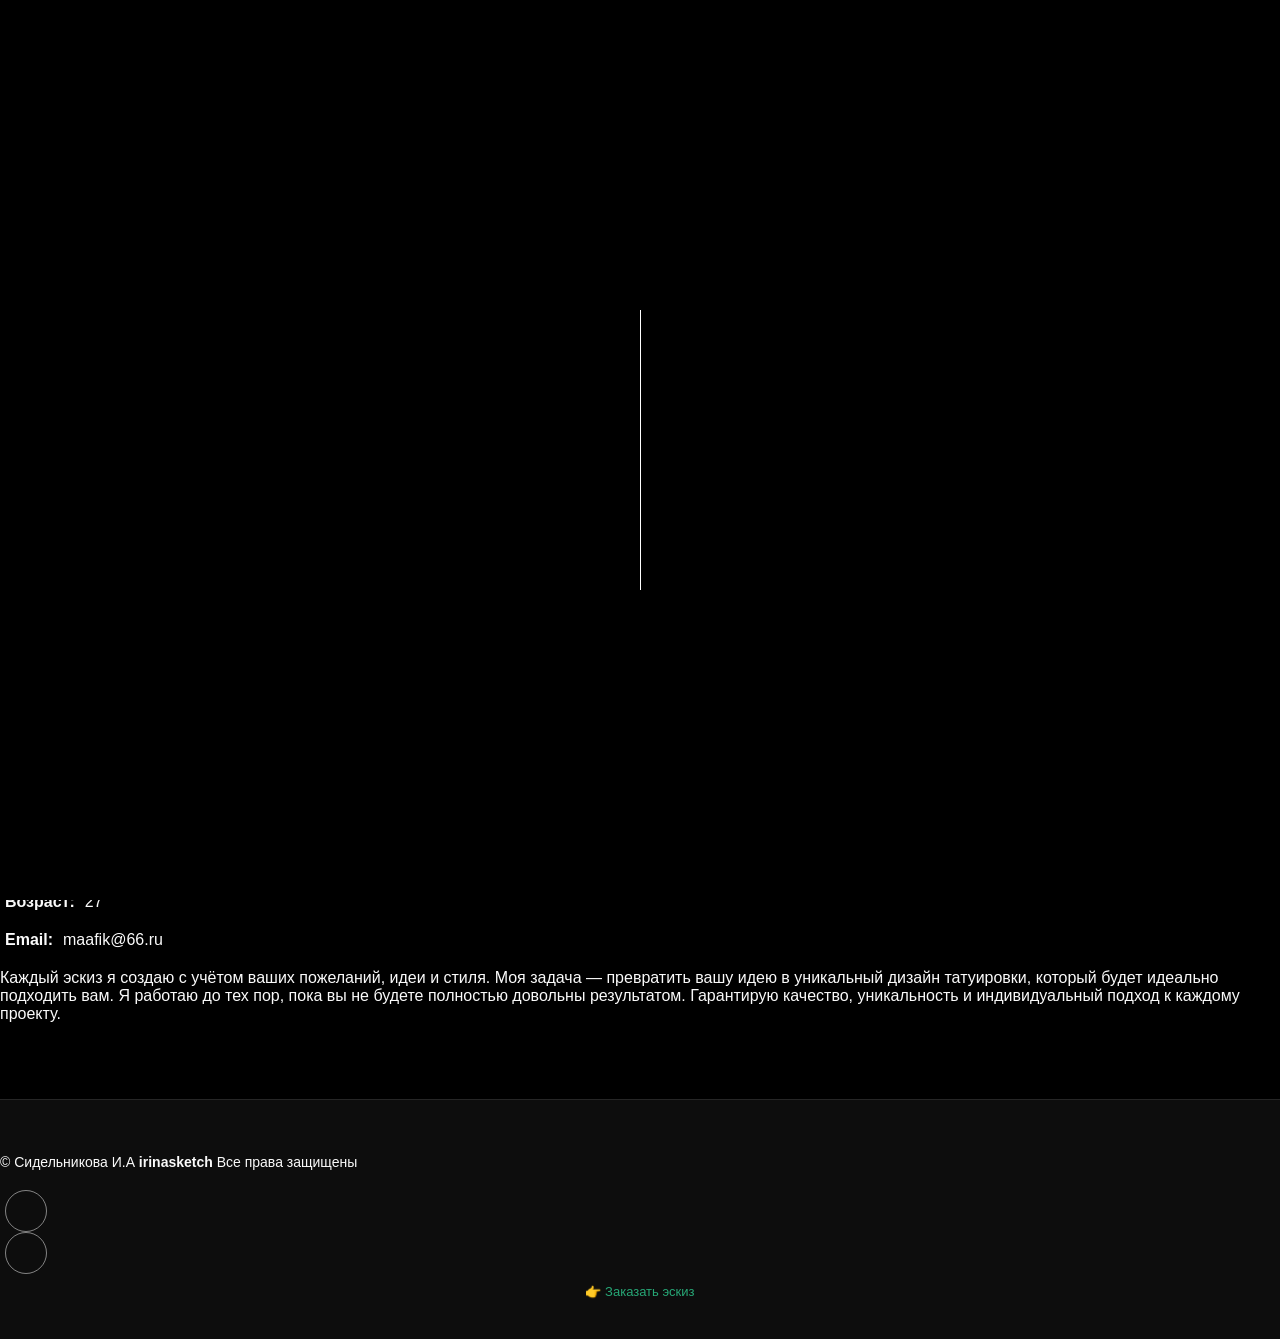
==== about.html @ 806ef6ca "12312" ====
<!DOCTYPE html>
<html lang="en">

<head>
  <meta charset="utf-8">
  <meta content="width=device-width, initial-scale=1.0" name="viewport">
  <title>irinasketch — Обо мне</title>
  <meta name="description" content="Обо мне - Ирина, художник и дизайнер тату-эскизов. Создаю уникальные дизайны на заказ с учётом ваших пожеланий.">
  <meta name="keywords" content="обо мне, художник тату, дизайнер эскизов, тату мастер, ирина, портфолио">

  <!-- DNS prefetch for external resources -->
  <link rel="dns-prefetch" href="//fonts.googleapis.com">
  <link rel="dns-prefetch" href="//fonts.gstatic.com">
  <link rel="dns-prefetch" href="//www.googletagmanager.com">
  <link rel="dns-prefetch" href="//mc.yandex.ru">

  <!-- Favicons -->
  <link rel="icon" href="/favicon.ico" type="image/x-icon">
  <link href="assets/img/favicon.png" rel="icon">
  <link href="assets/img/apple-touch-icon.png" rel="apple-touch-icon">

  <!-- Fonts - optimized -->
  <link rel="preconnect" href="https://fonts.googleapis.com">
  <link rel="preconnect" href="https://fonts.gstatic.com" crossorigin>
  <link href="https://fonts.googleapis.com/css2?family=Roboto:wght@300;400;500;700&family=Cardo:wght@400;700&display=swap" rel="stylesheet">
  <link rel="preload" href="https://fonts.googleapis.com/css2?family=Roboto:wght@300;400;500;700&family=Cardo:wght@400;700&display=swap" as="style" onload="this.onload=null;this.rel='stylesheet'">
  <noscript><link href="https://fonts.googleapis.com/css2?family=Roboto:wght@300;400;500;700&family=Cardo:wght@400;700&display=swap" rel="stylesheet"></noscript>

  <!-- Critical CSS preload -->
  <link rel="preload" href="assets/vendor/bootstrap/css/bootstrap.min.css" as="style">
  <link rel="preload" href="assets/css/main.css?v=2.0" as="style">

  <!-- Vendor CSS Files -->
  <link href="assets/vendor/bootstrap/css/bootstrap.min.css" rel="stylesheet">
  <link href="assets/vendor/bootstrap-icons/bootstrap-icons.css" rel="stylesheet">
  <link href="assets/vendor/aos/aos.css" rel="stylesheet">
  <link href="assets/vendor/glightbox/css/glightbox.min.css" rel="stylesheet">
  <link href="assets/vendor/swiper/swiper-bundle.min.css" rel="stylesheet">

  <!-- Main CSS File -->
  <link href="assets/css/main.css?v=2.0" rel="stylesheet">

  <!-- Google tag (gtag.js) - optimized loading -->
  <script>
    window.addEventListener('load', function() {
      setTimeout(function() {
        var script = document.createElement('script');
        script.async = true;
        script.src = 'https://www.googletagmanager.com/gtag/js?id=G-0ZKS0X8JS6';
        document.head.appendChild(script);
        
        script.onload = function() {
          window.dataLayer = window.dataLayer || [];
          function gtag(){dataLayer.push(arguments);}
          gtag('js', new Date());
          gtag('config', 'G-0ZKS0X8JS6');
        };
      }, 2000); // Задержка 2 секунды после загрузки страницы
    });
  </script>

  <!-- =======================================================
  * Template Name: PhotoFolio
  * Template URL: https://bootstrapmade.com/photofolio-bootstrap-photography-website-template/
  * Author: BootstrapMade.com
  * License: https://bootstrapmade.com/license/
  ======================================================== -->
</head>
<!-- Yandex.Metrika counter - optimized loading -->
<script type="text/javascript">
  window.addEventListener('load', function() {
    setTimeout(function() {
      (function(m,e,t,r,i,k,a){
          m[i]=m[i]||function(){(m[i].a=m[i].a||[]).push(arguments)};
          m[i].l=1*new Date();
          for (var j = 0; j < document.scripts.length; j++) {if (document.scripts[j].src === r) { return; }}
          k=e.createElement(t),a=e.getElementsByTagName(t)[0],k.async=1,k.src=r,a.parentNode.insertBefore(k,a)
      })(window, document,'script','https://mc.yandex.ru/metrika/tag.js?id=105430483', 'ym');

      ym(105430483, 'init', {ssr:true, webvisor:true, clickmap:true, ecommerce:"dataLayer", accurateTrackBounce:true, trackLinks:true});
    }, 1500); // Задержка 1.5 секунды после загрузки страницы
  });
</script>
<noscript><div><img src="https://mc.yandex.ru/watch/105430483" style="position:absolute; left:-9999px;" alt="" /></div></noscript>
<!-- /Yandex.Metrika counter -->


<body class="about-page">

  <header id="header" class="header d-flex align-items-center sticky-top">
    <div class="container-fluid position-relative d-flex align-items-center justify-content-between">

      
      <nav id="navmenu" class="navmenu">
        <ul>
          <li><a href="https://irinasketch.ru/">Главная<br></a></li>
          <li><a href="https://irinasketch.ru/about.html" class="active">Обо мне</a></li>
          <li><a href="https://irinasketch.ru/contact.html">Контакты</a></li>
        </ul>
        <i class="mobile-nav-toggle d-xl-none bi bi-list"></i>
      </nav>

      <div class="header-social-links">
        <a href="https://t.me/Irinasketchs?text=%D0%97%D0%B4%D1%80%D0%B0%D0%B2%D1%81%D1%82%D0%B2%D1%83%D0%B9%D1%82%D0%B5!%20%D0%A5%D0%BE%D1%87%D1%83%20%D0%B7%D0%B0%D0%BA%D0%B0%D0%B7%D0%B0%D1%82%D1%8C%20%D1%8D%D1%81%D0%BA%D0%B8%D0%B7." class="facebook"><i class="bi bi-facebook"></i></a>

        <a href="mailto:maafik@66.ru" class="instagram"><i class="bi bi-instagram"></i></a>
      </div>

    </div>
  </header>
  <main class="main">

    <!-- Page Title -->
    <div class="page-title" data-aos="fade">
      <div class="heading">
        <div class="container">
          <div class="row d-flex justify-content-center text-center">
            <div class="col-lg-8">
              <h1>Обо мне</h1>
<p class="mb-0">Привет! Меня зовут Ирина, и я профессиональный художник-дизайнер тату-эскизов. 
  Я создаю уникальные эскизы на заказ, которые отражают вашу индивидуальность и идею. 
  Каждый эскиз разрабатывается с особой тщательностью и вниманием к деталям, чтобы результат превзошёл ваши ожидания.</p>

              <a href="https://irinasketch.ru/contact.html" class="cta-btn">Заказать эскиз<br></a>
            </div>
          </div>
        </div>
      </div>
      <nav class="breadcrumbs">
        <div class="container">
          <ol>
            <li><a href="https://irinasketch.ru/">Главная</a></li>
            <li class="current">Обо мне</li>
          </ol>
        </div>
      </nav>
    </div><!-- End Page Title -->

    <!-- About Section -->
    <section id="about" class="about section">

      <div class="container" data-aos="fade-up" data-aos-delay="100">

        <div class="row gy-4 justify-content-center">
          <div class="col-lg-4">
            <img src="assets/img/profile-img.png" class="img-fluid" alt="">
          </div>
          <div class="col-lg-5 content">
            <h2>Художник и дизайнер тату-эскизов</h2>
<p class="fst-italic py-3">
 Я специализируюсь на создании уникальных тату-эскизов на заказ. Работаю в различных стилях: от минимализма до реализма, от орнаментов до портретов. Каждый эскиз создаётся индивидуально под ваши пожелания.
</p>

     
            <div class="row">
              <div class="col-lg-6">
                <ul>
                  <li><i class="bi bi-chevron-right"></i> <strong>Телефон:</strong> <span>+7 951-762-34-67</span></li>
                  <li><i class="bi bi-chevron-right"></i> <strong>Город:</strong> <span>Москва, Россия</span></li>
                </ul>
              </div>
              <div class="col-lg-6">
                <ul>
                  <li><i class="bi bi-chevron-right"></i> <strong>Возраст:</strong> <span>27</span></li>
                  <li><i class="bi bi-chevron-right"></i> <strong>Email:</strong> <span>maafik@66.ru</span></li>
                </ul>
              </div>
            </div>
            
<p class="py-3">
   Каждый эскиз я создаю с учётом ваших пожеланий, идеи и стиля. 
  Моя задача — превратить вашу идею в уникальный дизайн татуировки, который будет идеально подходить вам. 
  Я работаю до тех пор, пока вы не будете полностью довольны результатом. 
  Гарантирую качество, уникальность и индивидуальный подход к каждому проекту.
</p>

          </div>
        </div>

      </div>

    </section><!-- /About Section -->

  </main>

  <footer id="footer" class="footer">

    <div class="container">
      <div class="copyright text-center ">
        <p>© <span>Сидельникова И.А</span> <strong class="px-1 sitename">irinasketch</strong> <span> Все права защищены</span></p>
      </div>
      <div class="social-links d-flex justify-content-center">
        <a href="https://t.me/Irinasketchs?text=%D0%97%D0%B4%D1%80%D0%B0%D0%B2%D1%81%D1%82%D0%B2%D1%83%D0%B9%D1%82%D0%B5!%20%D0%A5%D0%BE%D1%87%D1%83%20%D0%B7%D0%B0%D0%BA%D0%B0%D0%B7%D0%B0%D1%82%D1%8C%20%D1%8D%D1%81%D0%BA%D0%B8%D0%B7."><i class="bi bi-facebook"></i></a>

        <a href="mailto:maafik@66.ru"><i class="bi bi-instagram"></i></a>
      </div>
      <div class="credits">
        <!-- All the links in the footer should remain intact. -->
        <!-- You can delete the links only if you've purchased the pro version. -->
        <!-- Licensing information: https://bootstrapmade.com/license/ -->
        <!-- Purchase the pro version with working PHP/AJAX contact form: [buy-url] -->
<a href="https://irinasketch.ru/contact.html">👉 Заказать эскиз</a>
      </div>
    </div>

  </footer>

  <!-- Scroll Top -->
  <a href="#" id="scroll-top" class="scroll-top d-flex align-items-center justify-content-center"><i class="bi bi-arrow-up-short"></i></a>

  <!-- Preloader -->
  <div id="preloader">
    <div class="line"></div>
  </div>

  <!-- Critical JS preload -->
  <link rel="preload" href="assets/vendor/bootstrap/js/bootstrap.bundle.min.js" as="script">
  <link rel="preload" href="assets/vendor/aos/aos.js" as="script">
  <link rel="preload" href="assets/js/main.js?v=2.0" as="script">

  <!-- Vendor JS Files -->
  <script src="assets/vendor/bootstrap/js/bootstrap.bundle.min.js" defer></script>
  <script src="assets/vendor/php-email-form/validate.js" defer></script>
  <script src="assets/vendor/aos/aos.js" defer></script>
  <script src="assets/vendor/glightbox/js/glightbox.min.js" defer></script>
  <script src="assets/vendor/swiper/swiper-bundle.min.js" defer></script>

  <!-- Main JS File -->
  <script src="assets/js/main.js?v=2.0" defer></script>

</body>

</html>
---- assets/css/main.css ----
/**
* Template Name: PhotoFolio
* Template URL: https://bootstrapmade.com/photofolio-bootstrap-photography-website-template/
* Updated: Aug 07 2024 with Bootstrap v5.3.3
* Author: BootstrapMade.com
* License: https://bootstrapmade.com/license/
*/

/*--------------------------------------------------------------
# Font & Color Variables
# Help: https://bootstrapmade.com/color-system/
--------------------------------------------------------------*/
/* Fonts */
:root {
  --default-font: "Roboto",  system-ui, -apple-system, "Segoe UI", Roboto, "Helvetica Neue", Arial, "Noto Sans", "Liberation Sans", sans-serif, "Apple Color Emoji", "Segoe UI Emoji", "Segoe UI Symbol", "Noto Color Emoji";
  --heading-font: "Cardo",  sans-serif;
  --nav-font: "Inter",  sans-serif;
}

/* Global Colors - The following color variables are used throughout the website. Updating them here will change the color scheme of the entire website */
:root { 
  --background-color: #000000; /* Background color for the entire website, including individual sections */
  --default-color: #fafafa; /* Default color used for the majority of the text content across the entire website */
  --heading-color: #ffffff; /* Color for headings, subheadings and title throughout the website */
  --accent-color: #27a776; /* Accent color that represents your brand on the website. It's used for buttons, links, and other elements that need to stand out */
  --surface-color: #1a1a1a; /* The surface color is used as a background of boxed elements within sections, such as cards, icon boxes, or other elements that require a visual separation from the global background. */
  --contrast-color: #ffffff; /* Contrast color for text, ensuring readability against backgrounds of accent, heading, or default colors. */
}

/* Nav Menu Colors - The following color variables are used specifically for the navigation menu. They are separate from the global colors to allow for more customization options */
:root {
  --nav-color: rgba(255, 255, 255, 0.5);  /* The default color of the main navmenu links */
  --nav-hover-color: #ffffff; /* Applied to main navmenu links when they are hovered over or active */
  --nav-mobile-background-color: #1a1a1a; /* Used as the background color for mobile navigation menu */
  --nav-dropdown-background-color: #1a1a1a; /* Used as the background color for dropdown items that appear when hovering over primary navigation items */
  --nav-dropdown-color: rgba(255, 255, 255, 0.5); /* Used for navigation links of the dropdown items in the navigation menu. */
  --nav-dropdown-hover-color: #ffffff; /* Similar to --nav-hover-color, this color is applied to dropdown navigation links when they are hovered over. */
}

/* Color Presets - These classes override global colors when applied to any section or element, providing reuse of the sam color scheme. */

.light-background {
  --background-color: #1a1a1a;
  --surface-color: #343434;
}

.dark-background {
  --background-color: #060606;
  --default-color: #ffffff;
  --heading-color: #ffffff;
  --surface-color: #252525;
  --contrast-color: #ffffff;
}

/* Smooth scroll */
:root {
  scroll-behavior: smooth;
}

/*--------------------------------------------------------------
# General Styling & Shared Classes
--------------------------------------------------------------*/
body {
  color: var(--default-color);
  background-color: var(--background-color);
  font-family: var(--default-font);
}

a {
  color: var(--accent-color);
  text-decoration: none;
  transition: 0.3s;
}

a:hover {
  color: color-mix(in srgb, var(--accent-color), transparent 25%);
  text-decoration: none;
}

h1,
h2,
h3,
h4,
h5,
h6 {
  color: var(--heading-color);
  font-family: var(--heading-font);
}

/* PHP Email Form Messages
------------------------------*/
.php-email-form .error-message {
  display: none;
  background: #df1529;
  color: #ffffff;
  text-align: left;
  padding: 15px;
  margin-bottom: 24px;
  font-weight: 600;
}

.php-email-form .sent-message {
  display: none;
  color: #ffffff;
  background: #059652;
  text-align: center;
  padding: 15px;
  margin-bottom: 24px;
  font-weight: 600;
}

.php-email-form .loading {
  display: none;
  background: var(--surface-color);
  text-align: center;
  padding: 15px;
  margin-bottom: 24px;
}

.php-email-form .loading:before {
  content: "";
  display: inline-block;
  border-radius: 50%;
  width: 24px;
  height: 24px;
  margin: 0 10px -6px 0;
  border: 3px solid var(--accent-color);
  border-top-color: var(--surface-color);
  animation: php-email-form-loading 1s linear infinite;
}

@keyframes php-email-form-loading {
  0% {
      transform: rotate(0deg);
  }

  100% {
      transform: rotate(360deg);
  }
}

body {
  font-family: Arial, sans-serif;
  margin: 0;
  padding: 0;
  background: #000;
  color: #fff;
}

.overlay {
  position: fixed;
  top: 0;
  left: 0;
  width: 100%;
  height: 100%;
  background: rgba(0, 0, 0, 0.9);
}

.order-modal {
  position: fixed;
  inset: 0;
  display: none;
  align-items: center;
  justify-content: center;
  background: rgba(0, 0, 0, 0.78);
  backdrop-filter: blur(4px);
  padding: 0;
  z-index: 10500;
  overflow: hidden;
  overscroll-behavior: contain;
  padding-top: env(safe-area-inset-top, 0px);
  padding-bottom: env(safe-area-inset-bottom, 0px);
}

.order-modal.open {
  display: flex;
}

.order-modal__dialog {
  position: relative;
  background: radial-gradient(circle at 15% 15%, rgba(255, 108, 61, 0.12), transparent 40%),
              radial-gradient(circle at 80% 0%, rgba(255, 60, 125, 0.14), transparent 45%),
              #0b0b0f;
  border: 1px solid rgba(255, 255, 255, 0.06);
  box-shadow: 0 20px 60px rgba(0, 0, 0, 0.55);
  border-radius: 18px;
  max-width: 840px;
  width: 100%;
  padding: 32px 28px 26px;
  color: #f8f8f8;
  box-sizing: border-box;
  max-height: 100vh; /* fallback */
  max-height: 100svh;
  max-height: 100dvh;
  overflow-x: hidden;
  overflow-y: auto;
  overscroll-behavior: contain;
  -webkit-overflow-scrolling: touch;
}

.order-modal__close {
  position: absolute;
  top: 12px;
  right: 12px;
  width: 28px;
  height: 28px;
  border-radius: 50%;
  background: rgba(255, 255, 255, 0.08);
  border: 1px solid rgba(255, 255, 255, 0.08);
  color: #fff;
  font-size: 16px;
  display: grid;
  place-items: center;
  cursor: pointer;
  transition: 0.25s;
}

.order-modal__close:hover {
  background: rgba(255, 255, 255, 0.16);
}

.order-modal__title {
  text-align: center;
  font-size: clamp(24px, 2.8vw, 32px);
  margin: 6px 0 12px;
  font-weight: 800;
}

.order-modal__text {
  text-align: center;
  color: rgba(255, 255, 255, 0.82);
  line-height: 1.55;
  max-width: 700px;
  margin: 0 auto 24px;
  font-size: 16px;
}

.order-modal__actions {
  display: grid;
  grid-template-columns: 1fr;
  gap: 12px;
  margin-bottom: 18px;
}

.order-modal__btn {
  display: inline-flex;
  align-items: center;
  justify-content: center;
  gap: 10px;
  padding: 14px 18px;
  border-radius: 12px;
  border: none;
  font-size: 17px;
  font-weight: 800;
  text-transform: uppercase;
  letter-spacing: 0.4px;
  cursor: pointer;
  transition: transform 0.2s ease, box-shadow 0.25s ease, filter 0.25s ease;
  width: 100%;
  color: #0b0b0f;
}

.order-modal__btn:hover {
  transform: translateY(-1px);
  filter: brightness(1.05);
}

.order-modal__btn--tg:hover {
  color: #ff3c3d;
}

.order-modal__btn:focus-visible {
  outline: 2px solid #fff;
  outline-offset: 3px;
}

.order-modal__btn--tg {
  background: linear-gradient(135deg, #37aee2, #1e96c8);
  box-shadow: 0 10px 28px rgba(55, 174, 226, 0.35);
}

.order-modal__btn--wa {
  background: linear-gradient(135deg, #25d366, #128c7e);
  box-shadow: 0 10px 28px rgba(37, 211, 102, 0.35);
  font-size: 17px;
  font-weight: 800;
  text-transform: uppercase;
  letter-spacing: 0.4px;
  padding: 14px 18px;
}

.order-modal__btn--wa:hover {
  color: #fff;
}

.order-modal__btn-content {
  display: flex;
  flex-direction: column;
  align-items: center;
  justify-content: center;
  width: 100%;
  height: 100%;
  text-align: center;
}

.order-modal__btn-main {
  font-size: 17px;
  font-weight: 800;
  text-transform: uppercase;
  letter-spacing: 0.4px;
  line-height: 1.2;
}

.order-modal__btn-sub {
  font-size: 11px;
  opacity: 0.8;
  margin-top: 2px;
  line-height: 1.2;
  text-transform: none;
  letter-spacing: normal;
}

.order-modal__btn-phone {
  font-size: 10px;
  opacity: 0.7;
  margin-top: 2px;
  line-height: 1.2;
}

.order-carousel {
  margin-top: 12px;
}

.order-carousel__label {
  font-weight: 700;
  letter-spacing: 0.6px;
  text-transform: uppercase;
  font-size: 13px;
  color: rgba(255, 255, 255, 0.65);
  margin-bottom: 8px;
  display: inline-block;
}

.order-carousel__viewport {
  position: relative;
}

.order-carousel__track {
  display: grid;
  grid-auto-flow: column;
  grid-auto-columns: 82%;
  gap: 14px;
  overflow-x: auto;
  scroll-snap-type: x mandatory;
  scroll-behavior: smooth;
  padding: 6px 4px 10px;
  -webkit-overflow-scrolling: touch;
}

.order-carousel__track::-webkit-scrollbar {
  height: 6px;
}

.order-carousel__track::-webkit-scrollbar-thumb {
  background: rgba(255, 255, 255, 0.22);
  border-radius: 8px;
}

.order-carousel__item {
  scroll-snap-align: center;
  border-radius: 12px;
  overflow: hidden;
  border: 1px solid rgba(255, 255, 255, 0.06);
  background: #111;
}

.order-carousel__item img {
  width: 100%;
  height: 100%;
  display: block;
  object-fit: cover;
  user-select: none;
  pointer-events: none;
  -webkit-user-drag: none;
}

.order-carousel__nav {
  position: absolute;
  inset: 0;
  pointer-events: none;
}

.order-carousel__arrow {
  position: absolute;
  top: 50%;
  transform: translateY(-50%);
  width: 44px;
  height: 44px;
  border-radius: 50%;
  border: 1px solid rgba(255, 255, 255, 0.15);
  background: rgba(0, 0, 0, 0.5);
  color: #fff;
  display: grid;
  place-items: center;
  cursor: pointer;
  pointer-events: all;
  transition: 0.25s ease;
}

.order-carousel__arrow:hover {
  background: rgba(0, 0, 0, 0.7);
  border-color: rgba(255, 255, 255, 0.25);
}

.order-carousel__arrow--prev {
  left: -6px;
}

.order-carousel__arrow--next {
  right: -6px;
}

.order-modal small {
  display: block;
  text-align: center;
  color: rgba(255, 255, 255, 0.55);
  margin-top: 12px;
}

.order-modal__vpn-notice {
  text-align: right;
  margin-top: 8px;
  padding-right: 8px;
}

.order-modal__vpn-text {
  color: #ff0000;
  font-size: 12px;
  opacity: 0.8;
}

body.modal-open {
  overflow: hidden;
  overscroll-behavior: contain;
}

@media (min-width: 768px) {
  .order-modal__dialog {
    padding: 38px 38px 30px;
  }

  .order-modal__actions {
    grid-template-columns: repeat(2, minmax(0, 1fr));
  }

  .order-carousel__track {
    grid-auto-columns: 48%;
  }
}

@media (max-width: 767.98px) {
  .order-modal {
    align-items: flex-start;
  }

  .order-modal__dialog {
    margin-top: 20px;
    max-height: calc(100vh - 40px);
    max-height: calc(100svh - 40px);
    max-height: calc(100dvh - 40px);
    height: auto;
  }

  .order-carousel__item {
    height: 230px;
  }
}

@media (min-width: 1200px) {
  .order-carousel__track {
    grid-auto-columns: 36%;
  }

  .order-carousel__arrow {
    display: grid;
  }
}

.form-container {
  background: #000000;
  padding: 20px;
  border-radius: 15px;
  box-shadow: 0 0 20px rgba(255, 255, 255, 0.5);
  width: 90%;
  max-width: 600px;
}

.form-container h2 {
  margin: 0 0 10px; /* Уменьшены отступы */
  text-align: center;
  font-size: 24px;
  font-weight: bold;
}

.form-container label {
  display: block;
  margin: 4px 0 2px; /* Уменьшены отступы */
  color: #ccc;
}

.form-container input, .form-container select, .form-container button {
  width: 100%;
  padding: 14px; /* Увеличены отступы внутри элементов для комфортного ввода */
  margin-bottom: 8px; /* Уменьшены отступы между полями */
  border-radius: 8px;
  border: none;
  outline: none;
  font-size: 16px;
  background: #222;
  color: #fff;
  box-shadow: inset 0 0 5px rgba(0, 0, 0, 0.5);
}

.form-container input:focus, .form-container select:focus {
  box-shadow: 0 0 10px rgba(255, 255, 255, 0.5);
}

.form-container button {
  background: #444;
  color: #fff;
  text-transform: uppercase;
  letter-spacing: 1px;
  cursor: pointer;
  transition: 0.5s;
}

.form-container button:hover {
  background: #555;
  box-shadow: 0 0 10px rgba(255, 255, 255, 0.5);
}

.btn-order {
  display: inline-block;
  background: linear-gradient(135deg, #ff6b3d, #ff3c7d);
  color: #0f0f0f;
  padding: 12px 22px;
  border-radius: 10px;
  text-decoration: none;
  font-weight: 700;
  letter-spacing: 0.3px;
  transition: 0.35s;
  box-shadow: 0 8px 28px rgba(255, 90, 70, 0.35), 0 0 0 1px rgba(255, 255, 255, 0.06);
}

.btn-order:hover {
  transform: translateY(-1px);
  box-shadow: 0 12px 36px rgba(255, 90, 70, 0.5), 0 0 0 1px rgba(255, 255, 255, 0.08);
  color: #0b0b0b;
}

.btn-get-started {
  display: inline-block;
  padding: 14px 50px;
  border-radius: 10px;
  background: linear-gradient(135deg, #ff6b3d, #ff3c7d);
  color: #0f0f0f;
  text-transform: uppercase;
  letter-spacing: 1px;
  border: none;
  font-size: 18px;
  font-weight: 800;
  text-align: center;
  cursor: pointer;
  transition: 0.35s;
  box-shadow: 0 10px 35px rgba(255, 90, 70, 0.35), 0 0 0 2px rgba(255, 255, 255, 0.06);
}

.btn-get-started:hover {
  transform: translateY(-1px);
  box-shadow: 0 14px 45px rgba(255, 90, 70, 0.5), 0 0 0 2px rgba(255, 255, 255, 0.08);
  color: #0b0b0b;
}

.green-button {
  background: linear-gradient(135deg, #004d00, #007300);
  color: #fff;
  font-weight: 400;
  font-size: 16px;
  padding: 14px 50px;
  border-radius: 6px;
  text-transform: uppercase;
  letter-spacing: 1px;
  cursor: pointer;
  display: block;
  margin: 20px auto 0;
  text-align: center;
  transition: 0.5s;
}

.green-button:hover {
  background: linear-gradient(135deg, #006600, #009900);
  box-shadow: 0 0 15px rgba(0, 255, 0, 0.5);
}

textarea {
  width: 100%;
  height: 120px; /* Увеличена высота */
  resize: none;
  border: 1px solid #ccc;
  border-radius: 4px;
  padding: 10px; /* Увеличены отступы внутри textarea */
  font-size: 14px;
  box-sizing: border-box;
}

textarea:focus {
  border-color: #7bbd42;
  outline: none;
}

@media screen and (max-width: 768px) {
  .form-container {
      padding: 15px;
  }

  .form-container label {
      margin: 4px 0 2px; /* Уменьшены отступы */
  }

  .form-container input,
  .form-container select,
  .form-container button {
      padding: 12px; /* Увеличены отступы внутри элементов */
      margin-bottom: 6px; /* Уменьшены отступы между элементами */
  }

  .form-container h2 {
      font-size: 20px;
  }

  textarea {
      font-size: 14px; /* Размер шрифта как до изменений */
      padding: 10px; /* Отступы внутри textarea увеличены */
  }
}

@media screen and (max-width: 480px) {
  .form-container {
      padding: 12px;
  }

  .form-container label {
      margin: 4px 0 2px; /* Уменьшены отступы */
  }

  .form-container input,
  .form-container select,
  .form-container button {
      padding: 10px; /* Увеличены отступы внутри */
      margin-bottom: 5px; /* Уменьшены отступы между элементами */
  }

  .form-container h2 {
      font-size: 18px;
  }

  textarea {
      font-size: 12px;
      padding: 8px; /* Отступы внутри textarea увеличены */
  }

  .work-step-card {
      padding: 22px 16px 18px;
  }

  .work-step-badge {
      left: 14px;
      width: 34px;
      height: 34px;
      font-size: 15px;
  }
}

.pain-block {
  background: radial-gradient(circle at 20% 20%, rgba(255, 108, 61, 0.12), transparent 35%),
              radial-gradient(circle at 80% 0%, rgba(255, 60, 125, 0.14), transparent 40%),
              var(--surface-color);
  border: 1px solid rgba(255, 255, 255, 0.04);
  border-radius: 18px;
  padding: 28px 26px;
  box-shadow: 0 16px 40px rgba(0, 0, 0, 0.35);
}

.pain-block h3 {
  font-size: 26px;
  margin-bottom: 14px;
}

.pain-block p {
  color: rgba(255, 255, 255, 0.8);
  margin-bottom: 10px;
  line-height: 1.55;
}

.pain-bullets {
  list-style: none;
  padding: 0;
  margin: 0;
  display: grid;
  gap: 10px;
}

.pain-bullets li {
  display: flex;
  gap: 10px;
  align-items: flex-start;
  background: rgba(255, 255, 255, 0.03);
  border-radius: 12px;
  padding: 10px 12px;
}

.pain-bullets .icon {
  color: #ff7a4f;
  font-size: 18px;
  line-height: 1.4;
}

.work-process {
  position: relative;
}

.work-step-card {
  position: relative;
  height: 100%;
  padding: 26px 20px 22px;
  border-radius: 18px;
  background: radial-gradient(circle at 20% 20%, rgba(255, 108, 61, 0.10), transparent 35%),
              radial-gradient(circle at 80% 0%, rgba(255, 60, 125, 0.12), transparent 40%),
              rgba(255, 255, 255, 0.03);
  border: 1px solid rgba(255, 255, 255, 0.06);
  box-shadow: 0 14px 34px rgba(0, 0, 0, 0.35);
  transition: 0.35s;
}

.work-step-card:hover {
  transform: translateY(-2px);
  box-shadow: 0 18px 42px rgba(0, 0, 0, 0.45);
}

.work-step-badge {
  position: absolute;
  top: -14px;
  left: 18px;
  width: 36px;
  height: 36px;
  border-radius: 999px;
  display: grid;
  place-items: center;
  font-weight: 900;
  font-size: 16px;
  letter-spacing: 0.2px;
  color: #0b0b0b;
  background: linear-gradient(135deg, #ff6b3d, #ff3c7d);
  box-shadow: 0 10px 30px rgba(255, 90, 70, 0.35), 0 0 0 2px rgba(255, 255, 255, 0.06);
}

.work-step-title {
  margin-top: 10px;
  font-size: 18px;
  font-weight: 700;
  color: var(--heading-color);
}

.work-step-text {
  margin-top: 8px;
  line-height: 1.55;
  color: rgba(255, 255, 255, 0.78);
}

/*--------------------------------------------------------------
# Global Header
--------------------------------------------------------------*/
.header {
  color: var(--default-color);
  background-color: var(--background-color);
  padding: 20px 0;
  transition: all 0.5s;
  z-index: 997;
  border-bottom: 1px solid var(--background-color);
}

.header .logo {
  line-height: 1;
}

.header .logo img {
  max-height: 36px;
  margin-right: 8px;
}

.header .logo h1 {
  font-size: 32px;
  margin: 0;
  font-weight: 400;
  color: var(--heading-color);
}

.header .logo i {
  font-size: 28px;
  margin-right: 6px;
}

.header .header-social-links {
  padding-right: 15px;
}

.header .header-social-links a {
  color: color-mix(in srgb, var(--default-color), transparent 40%);
  padding-left: 6px;
  display: inline-block;
  transition: 0.3s;
  font-size: 16px;
}

.header .header-social-links a:hover {
  color: var(--accent-color);
}

.header .header-social-links a i {
  line-height: 0px;
}

.price-section.centered {
  text-align: center;
}

.price-table {
  margin: 0 auto;
  border-collapse: collapse;
  font-size: 16px;
}

.price-table td {
  padding: 6px 16px;
  vertical-align: top;
  text-align: left;
}

@media (max-width: 1200px) {
  .header .logo {
    order: 1;
  }

  .header .logo h1 {
    font-size: 26px;
  }

  .header .logo i {
    font-size: 20px;
  }

  .header .header-social-links {
    order: 2;
  }

  .header .header-social-links a {
    font-size: 16px;
  }

  .header .navmenu {
    order: 3;
  }
}

.scrolled .header {
  border-color: color-mix(in srgb, var(--background-color) 90%, white 20%);
}

/*--------------------------------------------------------------
# Navigation Menu
--------------------------------------------------------------*/
/* Navmenu - Desktop */
@media (min-width: 1200px) {
  .navmenu {
    padding: 0;
  }

  .navmenu ul {
    margin: 0;
    padding: 0;
    display: flex;
    list-style: none;
    align-items: center;
  }

  .navmenu li {
    position: relative;
  }

  .navmenu a,
  .navmenu a:focus {
    color: var(--nav-color);
    padding: 18px 15px;
    font-size: 14px;
    font-family: var(--nav-font);
    font-weight: 400;
    display: flex;
    align-items: center;
    justify-content: space-between;
    white-space: nowrap;
    transition: 0.3s;
    text-transform: uppercase;
    letter-spacing: 1px;
  }

  .navmenu a i,
  .navmenu a:focus i {
    font-size: 12px;
    line-height: 0;
    margin-left: 5px;
    transition: 0.3s;
  }

  .navmenu li:last-child a {
    padding-right: 0;
  }

  .navmenu li:hover>a,
  .navmenu .active,
  .navmenu .active:focus {
    color: var(--nav-hover-color);
  }

  .navmenu .dropdown ul {
    margin: 0;
    padding: 10px 0;
    background: var(--nav-dropdown-background-color);
    display: block;
    position: absolute;
    visibility: hidden;
    left: 14px;
    top: 130%;
    opacity: 0;
    transition: 0.3s;
    border-radius: 4px;
    z-index: 99;
  }

  .navmenu .dropdown ul li {
    min-width: 200px;
  }

  .navmenu .dropdown ul a {
    padding: 10px 20px;
    font-size: 15px;
    text-transform: none;
    color: var(--nav-dropdown-color);
  }

  .navmenu .dropdown ul a i {
    font-size: 12px;
  }

  .navmenu .dropdown ul a:hover,
  .navmenu .dropdown ul .active:hover,
  .navmenu .dropdown ul li:hover>a {
    color: var(--nav-dropdown-hover-color);
  }

  .navmenu .dropdown:hover>ul {
    opacity: 1;
    top: 100%;
    visibility: visible;
  }

  .navmenu .dropdown .dropdown ul {
    top: 0;
    left: -90%;
    visibility: hidden;
  }

  .navmenu .dropdown .dropdown:hover>ul {
    opacity: 1;
    top: 0;
    left: -100%;
    visibility: visible;
  }
}

/* Navmenu - Mobile */
@media (max-width: 1199px) {
  .mobile-nav-toggle {
    color: var(--nav-color);
    font-size: 28px;
    line-height: 0;
    margin-right: 10px;
    cursor: pointer;
    transition: color 0.3s;
  }

  .navmenu {
    padding: 0;
    z-index: 9997;
  }

  .navmenu ul {
    display: none;
    position: absolute;
    inset: 60px 20px 20px 20px;
    padding: 10px 0;
    margin: 0;
    border-radius: 6px;
    background-color: var(--nav-mobile-background-color);
    overflow-y: auto;
    transition: 0.3s;
    z-index: 9998;
    box-shadow: 0px 0px 30px rgba(0, 0, 0, 0.1);
  }

  .navmenu a,
  .navmenu a:focus {
    color: var(--nav-dropdown-color);
    padding: 10px 20px;
    font-family: var(--nav-font);
    font-size: 17px;
    font-weight: 500;
    display: flex;
    align-items: center;
    justify-content: space-between;
    white-space: nowrap;
    transition: 0.3s;
  }

  .navmenu a i,
  .navmenu a:focus i {
    font-size: 12px;
    line-height: 0;
    margin-left: 5px;
    width: 30px;
    height: 30px;
    display: flex;
    align-items: center;
    justify-content: center;
    border-radius: 50%;
    transition: 0.3s;
    background-color: color-mix(in srgb, var(--accent-color), transparent 90%);
  }

  .navmenu a i:hover,
  .navmenu a:focus i:hover {
    background-color: var(--accent-color);
    color: var(--contrast-color);
  }

  .navmenu a:hover,
  .navmenu .active,
  .navmenu .active:focus {
    color: var(--nav-dropdown-hover-color);
  }

  .navmenu .active i,
  .navmenu .active:focus i {
    background-color: var(--accent-color);
    color: var(--contrast-color);
    transform: rotate(180deg);
  }

  .navmenu .dropdown ul {
    position: static;
    display: none;
    z-index: 99;
    padding: 10px 0;
    margin: 10px 20px;
    background-color: var(--nav-dropdown-background-color);
    border: 1px solid color-mix(in srgb, var(--default-color), transparent 90%);
    box-shadow: none;
    transition: all 0.5s ease-in-out;
  }

  .navmenu .dropdown ul ul {
    background-color: rgba(33, 37, 41, 0.1);
  }

  .navmenu .dropdown>.dropdown-active {
    display: block;
    background-color: rgba(33, 37, 41, 0.03);
  }

  .mobile-nav-active {
    overflow: hidden;
  }

  .mobile-nav-active .mobile-nav-toggle {
    color: #fff;
    position: absolute;
    font-size: 32px;
    top: 15px;
    right: 15px;
    margin-right: 0;
    z-index: 9999;
  }

  .mobile-nav-active .navmenu {
    position: fixed;
    overflow: hidden;
    inset: 0;
    background: rgba(33, 37, 41, 0.8);
    transition: 0.3s;
  }

  .mobile-nav-active .navmenu>ul {
    display: block;
  }
}

/*--------------------------------------------------------------
# Global Footer
--------------------------------------------------------------*/
.footer {
  --background-color: color-mix(in srgb, var(--default-color), transparent 95%);
  border-top: 1px solid color-mix(in srgb, var(--default-color), transparent 90%);
  color: var(--default-color);
  background-color: var(--background-color);
  font-size: 14px;
  padding: 40px 0;
  position: relative;
}

.footer .copyright p {
  margin-bottom: 0;
}

.footer .social-links {
  margin-top: 20px;
}

.footer .social-links a {
  display: flex;
  align-items: center;
  justify-content: center;
  width: 40px;
  height: 40px;
  border-radius: 50%;
  border: 1px solid color-mix(in srgb, var(--default-color), transparent 50%);
  font-size: 16px;
  color: color-mix(in srgb, var(--default-color), transparent 50%);
  margin: 0 5px;
  transition: 0.3s;
}

.footer .social-links a:hover {
  color: var(--accent-color);
  border-color: var(--accent-color);
}

.footer .credits {
  margin-top: 10px;
  font-size: 13px;
  text-align: center;
}

/*--------------------------------------------------------------
# Preloader
--------------------------------------------------------------*/
#preloader {
  display: flex;
  position: fixed;
  inset: 0;
  width: 100%;
  height: 100vh;
  z-index: 99999;
}

#preloader:before,
#preloader:after {
  content: "";
  background-color: #000000;
  position: absolute;
  inset: 0;
  width: 50%;
  height: 100%;
  transition: all 0.3s ease 0s;
  z-index: -1;
}

#preloader:after {
  left: auto;
  right: 0;
}

#preloader .line {
  position: relative;
  overflow: hidden;
  margin: auto;
  width: 1px;
  height: 280px;
  transition: all 0.8s ease 0s;
}

#preloader .line:before {
  content: "";
  position: absolute;
  background-color: #ffffff;
  left: 0;
  top: 50%;
  width: 1px;
  height: 0%;
  transform: translateY(-50%);
  animation: lineincrease 1000ms ease-in-out 0s forwards;
}

#preloader .line:after {
  content: "";
  position: absolute;
  background-color: color-mix(in srgb, var(--default-color), transparent 95%);
  left: 0;
  top: 0;
  width: 1px;
  height: 100%;
  transform: translateY(-100%);
  animation: linemove 1200ms linear 0s infinite;
  animation-delay: 2000ms;
}

#preloader.loaded .line {
  opacity: 0;
  height: 100% !important;
}

#preloader.loaded .line:after {
  opacity: 0;
}

#preloader.loaded:before,
#preloader.loaded:after {
  animation: preloaderfinish 300ms ease-in-out 500ms forwards;
}

@keyframes lineincrease {
  0% {
    height: 0%;
  }

  100% {
    height: 100%;
  }
}

@keyframes linemove {
  0% {
    transform: translateY(200%);
  }

  100% {
    transform: translateY(-100%);
  }
}

@keyframes preloaderfinish {
  0% {
    width: 5 0%;
  }

  100% {
    width: 0%;
  }
}

/*--------------------------------------------------------------
# Scroll Top Button
--------------------------------------------------------------*/
.scroll-top {
  position: fixed;
  visibility: hidden;
  opacity: 0;
  right: 15px;
  bottom: -15px;
  z-index: 99999;
  background-color: var(--accent-color);
  width: 44px;
  height: 44px;
  border-radius: 50px;
  transition: all 0.4s;
}

.scroll-top i {
  font-size: 24px;
  color: var(--default-color);
  line-height: 0;
}

.scroll-top:hover {
  background-color: color-mix(in srgb, var(--accent-color), transparent 20%);
}

.scroll-top.active {
  visibility: visible;
  opacity: 1;
  bottom: 15px;
}

/*--------------------------------------------------------------
# Disable aos animation delay on mobile devices
--------------------------------------------------------------*/
@media screen and (max-width: 768px) {
  [data-aos-delay] {
    transition-delay: 0 !important;
  }
}

/*--------------------------------------------------------------
# Global Page Titles & Breadcrumbs
--------------------------------------------------------------*/
.page-title {
  color: var(--default-color);
  background-color: var(--background-color);
  position: relative;
}

.page-title .heading {
  padding: 80px 0;
  border-top: 1px solid color-mix(in srgb, var(--default-color), transparent 90%);
}

.page-title .heading h1 {
  font-size: 64px;
  font-weight: 400;
}

.page-title .heading .cta-btn {
  color: var(--default-color);
  background: var(--accent-color);
  font-weight: 400;
  font-size: 14px;
  display: inline-block;
  margin-top: 20px;
  padding: 12px 40px;
  border-radius: 4px;
  transition: 0.5s;
  text-transform: uppercase;
  letter-spacing: 1px;
}

.page-title .heading .cta-btn:hover {
  background-color: color-mix(in srgb, var(--accent-color) 90%, white 10%);
}

.page-title nav {
  background-color: color-mix(in srgb, var(--default-color), transparent 90%);
  padding: 20px 0;
}

.page-title nav ol {
  display: flex;
  flex-wrap: wrap;
  list-style: none;
  margin: 0;
  font-size: 16px;
  font-weight: 600;
}

.page-title nav ol li+li {
  padding-left: 10px;
}

.page-title nav ol li+li::before {
  content: "/";
  display: inline-block;
  padding-right: 10px;
  color: color-mix(in srgb, var(--default-color), transparent 70%);
}

/*--------------------------------------------------------------
# Global Sections
--------------------------------------------------------------*/
section,
.section {
  color: var(--default-color);
  background-color: var(--background-color);
  padding: 60px 0;
  scroll-margin-top: 100px;
  overflow: clip;
}

@media (max-width: 1199px) {

  section,
  .section {
    scroll-margin-top: 66px;
  }
}

/*--------------------------------------------------------------
# Global Section Titles
--------------------------------------------------------------*/
.section-title {
  padding-bottom: 60px;
  position: relative;
}

.section-title h2 {
  font-size: 14px;
  font-weight: 400;
  padding: 0;
  line-height: 1px;
  margin: 0;
  letter-spacing: 1.5px;
  text-transform: uppercase;
  color: color-mix(in srgb, var(--default-color), transparent 50%);
  position: relative;
  font-family: var(--default-font);
}

.section-title h2::after {
  content: "";
  width: 120px;
  height: 1px;
  display: inline-block;
  background: var(--accent-color);
  margin: 4px 10px;
}

.section-title p {
  color: var(--heading-color);
  margin: 0;
  font-size: 36px;
  font-weight: 400;
  font-family: var(--heading-font);
}

/*--------------------------------------------------------------
# Hero Section
--------------------------------------------------------------*/
.hero {
  width: 100%;
  min-height: 30vh;
  position: relative;
  display: flex;
  align-items: center;
}

.hero h2 {
  margin: 0 0 10px 0;
  font-size: 38px;
  font-weight: 700;
}

.hero h2 .underlight {
  position: relative;
  z-index: 1;
  padding: 0 5px;
  display: inline-block;
}

.hero h2 .underlight:before {
  content: "";
  position: absolute;
  height: 50%;
  bottom: 0;
  left: 0;
  right: 0;
  background: var(--accent-color);
  z-index: -1;
}

.hero p {
  color: color-mix(in srgb, var(--default-color), transparent 30%);
  margin-bottom: 30px;
  font-size: 18px;
}

@media (max-width: 768px) {
  .hero h2 {
    font-size: 32px;
  }
}

.hero .btn-get-started {
  color: var(--contrast-color);
  background: var(--accent-color);
  font-weight: 400;
  font-size: 14px;
  display: inline-block;
  padding: 12px 40px;
  border-radius: 4px;
  transition: 0.5s;
  text-transform: uppercase;
  letter-spacing: 1px;
}

.hero .btn-get-started:hover {
  background-color: color-mix(in srgb, var(--accent-color) 90%, white 10%);
}

/*--------------------------------------------------------------
# Gallery Section
--------------------------------------------------------------*/
.gallery .gallery-item {
  position: relative;
  overflow: hidden;
  border-radius: 10px;
}

.gallery .gallery-item img {
  transition: 0.3s;
}

.gallery .gallery-links {
  position: absolute;
  inset: 0;
  opacity: 0;
  transition: all ease-in-out 0.3s;
  background: rgba(0, 0, 0, 0.6);
  z-index: 3;
}

.gallery .gallery-links .preview-link,
.gallery .gallery-links .details-link {
  font-size: 20px;
  color: rgba(255, 255, 255, 0.5);
  transition: 0.3s;
  line-height: 1.2;
  margin: 30px 8px 0 8px;
}

.gallery .gallery-links .preview-link:hover,
.gallery .gallery-links .details-link:hover {
  color: #ffffff;
}

.gallery .gallery-links .details-link {
  font-size: 30px;
  line-height: 0;
}

.gallery .gallery-item:hover .gallery-links {
  opacity: 1;
}

.gallery .gallery-item:hover .preview-link,
.gallery .gallery-item:hover .details-link {
  margin-top: 0;
}

.gallery .gallery-item:hover img {
  transform: scale(1.1);
}

.glightbox-clean .gslide-description {
  background: #272727;
}

.glightbox-clean .gslide-title {
  color: rgba(255, 255, 255, 0.8);
  margin: 0;
}

/*--------------------------------------------------------------
# About Section
--------------------------------------------------------------*/
.about .content h2 {
  font-weight: 700;
  font-size: 24px;
}

.about .content ul {
  list-style: none;
  padding: 0;
}

.about .content ul li {
  margin-bottom: 20px;
  display: flex;
  align-items: center;
}

.about .content ul strong {
  margin-right: 10px;
}

.about .content ul i {
  font-size: 16px;
  margin-right: 5px;
  color: var(--accent-color);
  line-height: 0;
}

/*--------------------------------------------------------------
# Testimonials Section
--------------------------------------------------------------*/
.testimonials .testimonial-item {
  background-color: var(--surface-color);
  box-shadow: 0px 0 20px rgba(0, 0, 0, 0.1);
  box-sizing: content-box;
  padding: 30px;
  margin: 40px 30px;
  min-height: 320px;
  display: flex;
  flex-direction: column;
  text-align: center;
  transition: 0.3s;
}

.testimonials .testimonial-item .stars {
  margin-bottom: 15px;
}

.testimonials .testimonial-item .stars i {
  color: #ffc107;
  margin: 0 1px;
}

.testimonials .testimonial-item .testimonial-img {
  width: 90px;
  border-radius: 50%;
  border: 4px solid var(--background-color);
  margin: 0 auto;
}

.testimonials .testimonial-item h3 {
  font-size: 18px;
  font-weight: bold;
  margin: 10px 0 5px 0;
}

.testimonials .testimonial-item h4 {
  font-size: 14px;
  color: color-mix(in srgb, var(--default-color), transparent 40%);
  margin: 0;
}

.testimonials .testimonial-item p {
  font-style: italic;
  margin: 0 auto 15px auto;
}

.testimonials .swiper-wrapper {
  height: auto;
}

.testimonials .swiper-pagination {
  margin-top: 20px;
  position: relative;
}

.testimonials .swiper-pagination .swiper-pagination-bullet {
  width: 12px;
  height: 12px;
  background-color: color-mix(in srgb, var(--default-color), transparent 85%);
  opacity: 1;
}

.testimonials .swiper-pagination .swiper-pagination-bullet-active {
  background-color: var(--accent-color);
}

.testimonials .swiper-slide {
  opacity: 0.3;
}

@media (max-width: 1199px) {
  .testimonials .swiper-slide-active {
    opacity: 1;
  }

  .testimonials .swiper-pagination {
    margin-top: 0;
  }

  .testimonials .testimonial-item {
    margin: 40px 20px;
  }
}

@media (min-width: 1200px) {
  .testimonials .swiper-slide-next {
    opacity: 1;
    transform: scale(1.12);
  }
}

/*--------------------------------------------------------------
# Gallery Details Section
--------------------------------------------------------------*/
.gallery-details .portfolio-details-slider img {
  width: 100%;
}

.gallery-details .swiper-wrapper {
  height: auto;
}

.gallery-details .swiper-button-prev,
.gallery-details .swiper-button-next {
  width: 48px;
  height: 48px;
}

.gallery-details .swiper-button-prev:after,
.gallery-details .swiper-button-next:after {
  color: rgba(255, 255, 255, 0.8);
  background-color: rgba(0, 0, 0, 0.15);
  font-size: 24px;
  border-radius: 50%;
  width: 48px;
  height: 48px;
  display: flex;
  align-items: center;
  justify-content: center;
  transition: 0.3s;
}

.gallery-details .swiper-button-prev:hover:after,
.gallery-details .swiper-button-next:hover:after {
  background-color: rgba(0, 0, 0, 0.3);
}

@media (max-width: 575px) {

  .gallery-details .swiper-button-prev,
  .gallery-details .swiper-button-next {
    display: none;
  }
}

.gallery-details .swiper-pagination {
  margin-top: 20px;
  position: relative;
}

.gallery-details .swiper-pagination .swiper-pagination-bullet {
  width: 10px;
  height: 10px;
  background-color: color-mix(in srgb, var(--default-color), transparent 85%);
  opacity: 1;
}

.gallery-details .swiper-pagination .swiper-pagination-bullet-active {
  background-color: var(--accent-color);
}

.gallery-details .portfolio-info h3 {
  font-size: 22px;
  font-weight: 700;
  margin-bottom: 20px;
  padding-bottom: 20px;
  position: relative;
}

.gallery-details .portfolio-info h3:after {
  content: "";
  position: absolute;
  display: block;
  width: 50px;
  height: 3px;
  background: var(--accent-color);
  left: 0;
  bottom: 0;
}

.gallery-details .portfolio-info ul {
  list-style: none;
  padding: 0;
  font-size: 15px;
}

.gallery-details .portfolio-info ul li {
  display: flex;
  flex-direction: column;
  padding-bottom: 15px;
}

.gallery-details .portfolio-info ul strong {
  text-transform: uppercase;
  font-weight: 400;
  color: color-mix(in srgb, var(--default-color), transparent 50%);
  font-size: 14px;
}

.gallery-details .portfolio-info .btn-visit {
  padding: 8px 40px;
  background: var(--accent-color);
  color: var(--contrast-color);
  border-radius: 50px;
  transition: 0.3s;
}

.gallery-details .portfolio-info .btn-visit:hover {
  background: color-mix(in srgb, var(--accent-color), transparent 20%);
}

.gallery-details .portfolio-description h2 {
  font-size: 26px;
  font-weight: 700;
  margin-bottom: 20px;
}

.gallery-details .portfolio-description p {
  padding: 0;
}

.gallery-details .portfolio-description .testimonial-item {
  padding: 30px 30px 0 30px;
  position: relative;
  background: color-mix(in srgb, var(--default-color), transparent 97%);
  margin-bottom: 50px;
}

.gallery-details .portfolio-description .testimonial-item .testimonial-img {
  width: 90px;
  border-radius: 50px;
  border: 6px solid var(--background-color);
  float: left;
  margin: 0 10px 0 0;
}

.gallery-details .portfolio-description .testimonial-item h3 {
  font-size: 18px;
  font-weight: bold;
  margin: 15px 0 5px 0;
  padding-top: 20px;
}

.gallery-details .portfolio-description .testimonial-item h4 {
  font-size: 14px;
  color: #6c757d;
  margin: 0;
}

.gallery-details .portfolio-description .testimonial-item .quote-icon-left,
.gallery-details .portfolio-description .testimonial-item .quote-icon-right {
  color: color-mix(in srgb, var(--accent-color), transparent 50%);
  font-size: 26px;
  line-height: 0;
}

.gallery-details .portfolio-description .testimonial-item .quote-icon-left {
  display: inline-block;
  left: -5px;
  position: relative;
}

.gallery-details .portfolio-description .testimonial-item .quote-icon-right {
  display: inline-block;
  right: -5px;
  position: relative;
  top: 10px;
  transform: scale(-1, -1);
}

.gallery-details .portfolio-description .testimonial-item p {
  font-style: italic;
  margin: 0 0 15px 0 0 0;
  padding: 0;
}

/*--------------------------------------------------------------
# Services Section
--------------------------------------------------------------*/
.services .service-item {
  background-color: var(--surface-color);
  padding: 50px 30px;
  transition: all 0.3s ease-in-out;
  height: 100%;
  position: relative;
  z-index: 1;
}

.services .service-item:before {
  content: "";
  position: absolute;
  background: var(--accent-color);
  inset: 100% 0 0 0;
  transition: all 0.3s;
  z-index: -1;
}

.services .service-item .icon {
  margin-bottom: 15px;
}

.services .service-item .icon i {
  color: var(--default-color);
  background-color: var(--accent-color);
  font-size: 24px;
  width: 56px;
  height: 56px;
  display: flex;
  align-items: center;
  justify-content: center;
  border-radius: 50%;
  transition: ease-in-out 0.3s;
}

.services .service-item h4 {
  font-weight: 700;
  margin-bottom: 15px;
  font-size: 20px;
  font-family: var(--default-font);
}

.services .service-item h4 a {
  color: var(--heading-color);
  transition: ease-in-out 0.3s;
}

.services .service-item p {
  line-height: 24px;
  font-size: 14px;
  margin-bottom: 0;
  transition: ease-in-out 0.3s;
}

.services .service-item:hover h4 a,
.services .service-item:hover p {
  color: var(--default-color);
}

.services .service-item:hover i {
  color: var(--accent-color);
  background-color: var(--default-color);
}

.services .service-item:hover:before {
  background: var(--accent-color);
  inset: 0;
  border-radius: 0px;
}

/*--------------------------------------------------------------
# Pricing Section
--------------------------------------------------------------*/
.pricing .pricing-item {
  border-bottom: 1px dashed color-mix(in srgb, var(--default-color), transparent 60%);
  width: 100%;
  height: 100%;
  padding: 0 0 15px 0;
}

.pricing .pricing-item h3 {
  margin: 0;
  font-size: 20px;
  font-weight: 600;
}

.pricing .pricing-item h4 {
  margin: 0;
  font-size: 18px;
  color: var(--accent-color);
}

/*--------------------------------------------------------------
# Contact Section
--------------------------------------------------------------*/
.contact .info-wrap {
  margin-bottom: 30px;
}

.contact .info-item i {
  font-size: 20px;
  color: var(--accent-color);
  width: 56px;
  height: 56px;
  display: flex;
  justify-content: center;
  align-items: center;
  transition: all 0.3s ease-in-out;
  border-radius: 50%;
  border: 1px solid color-mix(in srgb, var(--accent-color), transparent 40%);
  margin-right: 15px;
}

.contact .info-item h3 {
  font-size: 18px;
  font-weight: 700;
  margin: 0 0 5px 0;
  font-family: var(--default-font);
}

.contact .info-item p {
  padding: 0;
  margin-bottom: 0;
  font-size: 14px;
}

.contact .info-item:hover i {
  background: var(--accent-color);
  color: var(--contrast-color);
}

@media (max-width: 575px) {
  .contact .php-email-form {
    padding: 20px;
  }
}

.contact .php-email-form input[type=text],
.contact .php-email-form input[type=email],
.contact .php-email-form textarea {
  font-size: 14px;
  padding: 10px 15px;
  box-shadow: none;
  border-radius: 0;
  color: var(--default-color);
  background-color: var(--surface-color);
  border-color: color-mix(in srgb, var(--default-color), transparent 80%);
}

.contact .php-email-form input[type=text]:focus,
.contact .php-email-form input[type=email]:focus,
.contact .php-email-form textarea:focus {
  border-color: var(--accent-color);
}

.contact .php-email-form input[type=text]::placeholder,
.contact .php-email-form textarea::placeholder {
  color: color-mix(in srgb, var(--default-color), transparent 70%);
}

.contact .php-email-form input[type=email]::placeholder {
  color: color-mix(in srgb, var(--default-color), transparent 70%);
}

.contact .php-email-form button[type=submit] {
  color: var(--default-color);
  background: var(--accent-color);
  font-weight: 400;
  font-size: 14px;
  display: inline-block;
  margin-top: 20px;
  padding: 14px 40px;
  border: 0;
  border-radius: 4px;
  transition: 0.5s;
  text-transform: uppercase;
  letter-spacing: 1px;
}

.contact .php-email-form button[type=submit]:hover {
  background-color: color-mix(in srgb, var(--accent-color) 90%, white 10%);
  transition: 0.5s;
  text-transform: uppercase;
  letter-spacing: 1px;
}

.mfb-gallery {
  position: relative;
  overflow: hidden;
  padding: 64px 0;
}

@media (min-width: 768px) {
  .mfb-gallery {
    padding: 96px 0;
  }
}

.mfb-gallery__container {
  position: relative;
  z-index: 2;
}

.mfb-gallery__bg {
  position: absolute;
  inset: 0;
  overflow: hidden;
  z-index: 0;
  pointer-events: none;
}

.mfb-gallery__glow {
  position: absolute;
  border-radius: 999px;
  background: color-mix(in srgb, var(--accent-color), transparent 80%);
  filter: blur(120px);
  opacity: 0.7;
}

.mfb-gallery__glow--1 {
  top: 25%;
  left: 25%;
  width: 384px;
  height: 384px;
  opacity: 0.55;
}

.mfb-gallery__glow--2 {
  bottom: 25%;
  right: 25%;
  width: 320px;
  height: 320px;
  opacity: 0.45;
}

.mfb-gallery__glow--3 {
  top: 50%;
  left: 50%;
  transform: translate(-50%, -50%);
  width: 600px;
  height: 600px;
  opacity: 0.35;
  filter: blur(150px);
}

.mfb-gallery__corner {
  position: absolute;
  width: 80px;
  height: 80px;
  border-color: color-mix(in srgb, var(--accent-color), transparent 70%);
  border-style: solid;
  border-width: 0;
}

.mfb-gallery__corner--tl {
  top: 80px;
  left: 40px;
  border-left-width: 2px;
  border-top-width: 2px;
  border-top-left-radius: 8px;
}

.mfb-gallery__corner--tr {
  top: 80px;
  right: 40px;
  border-right-width: 2px;
  border-top-width: 2px;
  border-top-right-radius: 8px;
}

.mfb-gallery__corner--bl {
  bottom: 80px;
  left: 40px;
  border-left-width: 2px;
  border-bottom-width: 2px;
  border-bottom-left-radius: 8px;
}

.mfb-gallery__corner--br {
  bottom: 80px;
  right: 40px;
  border-right-width: 2px;
  border-bottom-width: 2px;
  border-bottom-right-radius: 8px;
}

.mfb-gallery__header {
  text-align: center;
  margin-bottom: 48px;
}

.mfb-gallery__title {
  font-family: "Cormorant Garamond", serif;
  font-size: 42px;
  font-weight: 700;
  letter-spacing: 0.02em;
  color: var(--default-color);
  margin: 0 0 10px 0;
}

@media (min-width: 768px) {
  .mfb-gallery__title {
    font-size: 54px;
  }
}

.mfb-gallery__subtitle {
  margin: 0;
  color: var(--accent-color);
  font-size: 13px;
  letter-spacing: 0.3em;
  text-transform: uppercase;
}

.mfb-gallery__main {
  display: flex;
  align-items: center;
  justify-content: center;
  gap: 1px;
}

@media (min-width: 768px) {
  .mfb-gallery__main {
    gap: 32px;
  }
}

@media (min-width: 992px) {
  .mfb-gallery__main {
    gap: 64px;
  }
}

.mfb-gallery__nav {
  position: relative;
  padding: 12px;
  background: transparent;
  border: 0;
  color: var(--accent-color);
}

@media (min-width: 768px) {
  .mfb-gallery__nav {
    padding: 16px;
  }
}

.mfb-gallery__nav-glow {
  position: absolute;
  inset: 0;
  border-radius: 12px;
  background: color-mix(in srgb, var(--accent-color), transparent 80%);
  filter: blur(18px);
  opacity: 0;
  transition: opacity 0.25s;
}

.mfb-gallery__nav:hover .mfb-gallery__nav-glow {
  opacity: 1;
}

.mfb-gallery__icon {
  width: 32px;
  height: 32px;
  position: relative;
  z-index: 1;
  transition: transform 0.25s;
}

@media (min-width: 768px) {
  .mfb-gallery__icon {
    width: 40px;
    height: 40px;
  }
}

.mfb-phone {
  position: relative;
}

.mfb-phone__glow {
  position: absolute;
  inset: -16px;
  border-radius: 48px;
  background: linear-gradient(
    to bottom,
    color-mix(in srgb, var(--accent-color), transparent 70%),
    color-mix(in srgb, var(--accent-color), transparent 90%),
    color-mix(in srgb, var(--accent-color), transparent 70%)
  );
  filter: blur(18px);
}

.mfb-phone__frame {
  position: relative;
  border-radius: 40px;
  padding: 8px;
  background: linear-gradient(to bottom, #27272a, #18181b);
  box-shadow: 0 25px 50px -12px rgba(0, 0, 0, 0.8);
}

.mfb-phone__bezel {
  position: relative;
  background: #000;
  border-radius: 32px;
  padding: 4px;
  overflow: hidden;
}

.mfb-phone__notch {
  position: absolute;
  top: 0;
  left: 50%;
  transform: translateX(-50%);
  width: 96px;
  height: 24px;
  background: #000;
  border-bottom-left-radius: 16px;
  border-bottom-right-radius: 16px;
  z-index: 3;
}

.mfb-phone__screen {
  position: relative;
  width: 280px;
  height: 500px;
  border-radius: 28px;
  overflow: hidden;
  touch-action: pan-y;
}

@media (min-width: 768px) {
  .mfb-phone__screen {
    width: 320px;
    height: 580px;
  }
}

.mfb-phone__img {
  width: 100%;
  height: 100%;
  object-fit: cover;
  transition: opacity 0.5s ease, transform 0.5s ease;
  user-select: none;
  -webkit-user-drag: none;
  -webkit-user-select: none;
  pointer-events: none;
}

.mfb-phone__img.is-fading {
  opacity: 0;
  transform: scale(1.02);
}

.mfb-phone__overlay {
  position: absolute;
  inset: 0;
  background: linear-gradient(to top, rgba(0, 0, 0, 0.6), transparent 60%);
  pointer-events: none;
}

.mfb-phone__title-wrap {
  position: absolute;
  left: 0;
  right: 0;
  bottom: 24px;
  text-align: center;
  padding: 0 14px;
  pointer-events: none;
}

.mfb-phone__title {
  margin: 0;
  color: #fff;
  font-family: "Cormorant Garamond", serif;
  font-size: 28px;
  font-weight: 600;
  text-shadow: 0 6px 18px rgba(0, 0, 0, 0.6);
}

@media (min-width: 768px) {
  .mfb-phone__title {
    font-size: 34px;
  }
}

.mfb-phone__btn {
  position: absolute;
  width: 4px;
  background: #3f3f46;
}

.mfb-phone__btn--r1 {
  right: -2px;
  top: 96px;
  height: 48px;
  border-top-left-radius: 2px;
  border-bottom-left-radius: 2px;
}

.mfb-phone__btn--r2 {
  right: -2px;
  top: 160px;
  height: 32px;
  border-top-left-radius: 2px;
  border-bottom-left-radius: 2px;
}

.mfb-phone__btn--l {
  left: -2px;
  top: 112px;
  height: 64px;
  border-top-right-radius: 2px;
  border-bottom-right-radius: 2px;
}

.mfb-gallery__dots {
  display: flex;
  justify-content: center;
  gap: 12px;
  margin-top: 32px;
}

.mfb-dot {
  width: 10px;
  height: 10px;
  border-radius: 999px;
  border: 0;
  background: color-mix(in srgb, var(--default-color), transparent 70%);
  transition: width 0.35s ease, background-color 0.35s ease, box-shadow 0.35s ease, transform 0.35s ease;
}

.mfb-dot:hover {
  background: color-mix(in srgb, var(--default-color), transparent 55%);
  transform: scale(1.06);
}

.mfb-dot.is-active {
  width: 32px;
  background: var(--accent-color);
  box-shadow: 0 0 10px color-mix(in srgb, var(--accent-color), transparent 10%);
}

.mfb-phone__title,
#mfbGalleryDescription {
  transition: opacity 0.5s ease, transform 0.5s ease;
}

.mfb-phone__title.is-fading,
#mfbGalleryDescription.is-fading {
  opacity: 0;
  transform: translateY(4px);
}

.mfb-gallery__desc {
  margin-top: 40px;
  max-width: 640px;
  margin-left: auto;
  margin-right: auto;
  text-align: center;
}

.mfb-gallery__desc-label {
  margin: 0 0 12px 0;
  font-family: "Cormorant Garamond", serif;
  font-size: 22px;
  font-style: italic;
  color: color-mix(in srgb, var(--accent-color), transparent 10%);
}

@media (min-width: 768px) {
  .mfb-gallery__desc-label {
    font-size: 26px;
  }
}

.mfb-gallery__desc-text {
  margin: 0;
  font-size: 16px;
  line-height: 1.6;
  color: color-mix(in srgb, var(--default-color), transparent 35%);
}

.mfb-gallery__cta {
  margin-top: 26px;
}

.mfb-cta {
  display: flex;
  align-items: center;
  gap: 14px;
  padding: 14px 16px;
  border-radius: 16px;
  border: 1px solid color-mix(in srgb, var(--default-color), transparent 80%);
  background: color-mix(in srgb, var(--background-color), transparent 12%);
  backdrop-filter: blur(10px);
}

.mfb-cta__avatar {
  width: 54px;
  height: 54px;
  border-radius: 999px;
  object-fit: cover;
  border: 1px solid color-mix(in srgb, var(--default-color), transparent 70%);
  flex: 0 0 auto;
}

.mfb-cta__body {
  min-width: 0;
  flex: 1 1 auto;
}

.mfb-cta__title {
  font-weight: 600;
  color: var(--default-color);
  line-height: 1.2;
}

.mfb-cta__text {
  margin-top: 4px;
  font-size: 14px;
  line-height: 1.35;
  color: color-mix(in srgb, var(--default-color), transparent 35%);
}

.mfb-cta__btn {
  flex: 0 0 auto;
  display: inline-flex;
  align-items: center;
  justify-content: center;
  padding: 10px 14px;
  border-radius: 999px;
  background: var(--accent-color);
  color: #fff;
  text-decoration: none;
  font-weight: 600;
  white-space: nowrap;
  transition: transform 0.2s ease, box-shadow 0.2s ease, filter 0.2s ease;
}

.mfb-cta__btn:hover {
  transform: translateY(-1px);
  background: #fff;
  color: var(--accent-color);
}

@media (max-width: 575px) {
  .mfb-cta {
    flex-direction: column;
    align-items: stretch;
    text-align: center;
  }

  .mfb-cta__avatar {
    margin-left: auto;
    margin-right: auto;
  }

  .mfb-cta__btn {
    width: 100%;
  }
}
---- assets/css/main.css ----
/**
* Template Name: PhotoFolio
* Template URL: https://bootstrapmade.com/photofolio-bootstrap-photography-website-template/
* Updated: Aug 07 2024 with Bootstrap v5.3.3
* Author: BootstrapMade.com
* License: https://bootstrapmade.com/license/
*/

/*--------------------------------------------------------------
# Font & Color Variables
# Help: https://bootstrapmade.com/color-system/
--------------------------------------------------------------*/
/* Fonts */
:root {
  --default-font: "Roboto",  system-ui, -apple-system, "Segoe UI", Roboto, "Helvetica Neue", Arial, "Noto Sans", "Liberation Sans", sans-serif, "Apple Color Emoji", "Segoe UI Emoji", "Segoe UI Symbol", "Noto Color Emoji";
  --heading-font: "Cardo",  sans-serif;
  --nav-font: "Inter",  sans-serif;
}

/* Global Colors - The following color variables are used throughout the website. Updating them here will change the color scheme of the entire website */
:root { 
  --background-color: #000000; /* Background color for the entire website, including individual sections */
  --default-color: #fafafa; /* Default color used for the majority of the text content across the entire website */
  --heading-color: #ffffff; /* Color for headings, subheadings and title throughout the website */
  --accent-color: #27a776; /* Accent color that represents your brand on the website. It's used for buttons, links, and other elements that need to stand out */
  --surface-color: #1a1a1a; /* The surface color is used as a background of boxed elements within sections, such as cards, icon boxes, or other elements that require a visual separation from the global background. */
  --contrast-color: #ffffff; /* Contrast color for text, ensuring readability against backgrounds of accent, heading, or default colors. */
}

/* Nav Menu Colors - The following color variables are used specifically for the navigation menu. They are separate from the global colors to allow for more customization options */
:root {
  --nav-color: rgba(255, 255, 255, 0.5);  /* The default color of the main navmenu links */
  --nav-hover-color: #ffffff; /* Applied to main navmenu links when they are hovered over or active */
  --nav-mobile-background-color: #1a1a1a; /* Used as the background color for mobile navigation menu */
  --nav-dropdown-background-color: #1a1a1a; /* Used as the background color for dropdown items that appear when hovering over primary navigation items */
  --nav-dropdown-color: rgba(255, 255, 255, 0.5); /* Used for navigation links of the dropdown items in the navigation menu. */
  --nav-dropdown-hover-color: #ffffff; /* Similar to --nav-hover-color, this color is applied to dropdown navigation links when they are hovered over. */
}

/* Color Presets - These classes override global colors when applied to any section or element, providing reuse of the sam color scheme. */

.light-background {
  --background-color: #1a1a1a;
  --surface-color: #343434;
}

.dark-background {
  --background-color: #060606;
  --default-color: #ffffff;
  --heading-color: #ffffff;
  --surface-color: #252525;
  --contrast-color: #ffffff;
}

/* Smooth scroll */
:root {
  scroll-behavior: smooth;
}

/*--------------------------------------------------------------
# General Styling & Shared Classes
--------------------------------------------------------------*/
body {
  color: var(--default-color);
  background-color: var(--background-color);
  font-family: var(--default-font);
}

a {
  color: var(--accent-color);
  text-decoration: none;
  transition: 0.3s;
}

a:hover {
  color: color-mix(in srgb, var(--accent-color), transparent 25%);
  text-decoration: none;
}

h1,
h2,
h3,
h4,
h5,
h6 {
  color: var(--heading-color);
  font-family: var(--heading-font);
}

/* PHP Email Form Messages
------------------------------*/
.php-email-form .error-message {
  display: none;
  background: #df1529;
  color: #ffffff;
  text-align: left;
  padding: 15px;
  margin-bottom: 24px;
  font-weight: 600;
}

.php-email-form .sent-message {
  display: none;
  color: #ffffff;
  background: #059652;
  text-align: center;
  padding: 15px;
  margin-bottom: 24px;
  font-weight: 600;
}

.php-email-form .loading {
  display: none;
  background: var(--surface-color);
  text-align: center;
  padding: 15px;
  margin-bottom: 24px;
}

.php-email-form .loading:before {
  content: "";
  display: inline-block;
  border-radius: 50%;
  width: 24px;
  height: 24px;
  margin: 0 10px -6px 0;
  border: 3px solid var(--accent-color);
  border-top-color: var(--surface-color);
  animation: php-email-form-loading 1s linear infinite;
}

@keyframes php-email-form-loading {
  0% {
      transform: rotate(0deg);
  }

  100% {
      transform: rotate(360deg);
  }
}

body {
  font-family: Arial, sans-serif;
  margin: 0;
  padding: 0;
  background: #000;
  color: #fff;
}

.overlay {
  position: fixed;
  top: 0;
  left: 0;
  width: 100%;
  height: 100%;
  background: rgba(0, 0, 0, 0.9);
}

.order-modal {
  position: fixed;
  inset: 0;
  display: none;
  align-items: center;
  justify-content: center;
  background: rgba(0, 0, 0, 0.78);
  backdrop-filter: blur(4px);
  padding: 0;
  z-index: 10500;
  overflow: hidden;
  overscroll-behavior: contain;
  padding-top: env(safe-area-inset-top, 0px);
  padding-bottom: env(safe-area-inset-bottom, 0px);
}

.order-modal.open {
  display: flex;
}

.order-modal__dialog {
  position: relative;
  background: radial-gradient(circle at 15% 15%, rgba(255, 108, 61, 0.12), transparent 40%),
              radial-gradient(circle at 80% 0%, rgba(255, 60, 125, 0.14), transparent 45%),
              #0b0b0f;
  border: 1px solid rgba(255, 255, 255, 0.06);
  box-shadow: 0 20px 60px rgba(0, 0, 0, 0.55);
  border-radius: 18px;
  max-width: 840px;
  width: 100%;
  padding: 32px 28px 26px;
  color: #f8f8f8;
  box-sizing: border-box;
  max-height: 100vh; /* fallback */
  max-height: 100svh;
  max-height: 100dvh;
  overflow-x: hidden;
  overflow-y: auto;
  overscroll-behavior: contain;
  -webkit-overflow-scrolling: touch;
}

.order-modal__close {
  position: absolute;
  top: 12px;
  right: 12px;
  width: 28px;
  height: 28px;
  border-radius: 50%;
  background: rgba(255, 255, 255, 0.08);
  border: 1px solid rgba(255, 255, 255, 0.08);
  color: #fff;
  font-size: 16px;
  display: grid;
  place-items: center;
  cursor: pointer;
  transition: 0.25s;
}

.order-modal__close:hover {
  background: rgba(255, 255, 255, 0.16);
}

.order-modal__title {
  text-align: center;
  font-size: clamp(24px, 2.8vw, 32px);
  margin: 6px 0 12px;
  font-weight: 800;
}

.order-modal__text {
  text-align: center;
  color: rgba(255, 255, 255, 0.82);
  line-height: 1.55;
  max-width: 700px;
  margin: 0 auto 24px;
  font-size: 16px;
}

.order-modal__actions {
  display: grid;
  grid-template-columns: 1fr;
  gap: 12px;
  margin-bottom: 18px;
}

.order-modal__btn {
  display: inline-flex;
  align-items: center;
  justify-content: center;
  gap: 10px;
  padding: 14px 18px;
  border-radius: 12px;
  border: none;
  font-size: 17px;
  font-weight: 800;
  text-transform: uppercase;
  letter-spacing: 0.4px;
  cursor: pointer;
  transition: transform 0.2s ease, box-shadow 0.25s ease, filter 0.25s ease;
  width: 100%;
  color: #0b0b0f;
}

.order-modal__btn:hover {
  transform: translateY(-1px);
  filter: brightness(1.05);
}

.order-modal__btn--tg:hover {
  color: #ff3c3d;
}

.order-modal__btn:focus-visible {
  outline: 2px solid #fff;
  outline-offset: 3px;
}

.order-modal__btn--tg {
  background: linear-gradient(135deg, #37aee2, #1e96c8);
  box-shadow: 0 10px 28px rgba(55, 174, 226, 0.35);
}

.order-modal__btn--wa {
  background: linear-gradient(135deg, #25d366, #128c7e);
  box-shadow: 0 10px 28px rgba(37, 211, 102, 0.35);
  font-size: 17px;
  font-weight: 800;
  text-transform: uppercase;
  letter-spacing: 0.4px;
  padding: 14px 18px;
}

.order-modal__btn--wa:hover {
  color: #fff;
}

.order-modal__btn-content {
  display: flex;
  flex-direction: column;
  align-items: center;
  justify-content: center;
  width: 100%;
  height: 100%;
  text-align: center;
}

.order-modal__btn-main {
  font-size: 17px;
  font-weight: 800;
  text-transform: uppercase;
  letter-spacing: 0.4px;
  line-height: 1.2;
}

.order-modal__btn-sub {
  font-size: 11px;
  opacity: 0.8;
  margin-top: 2px;
  line-height: 1.2;
  text-transform: none;
  letter-spacing: normal;
}

.order-modal__btn-phone {
  font-size: 10px;
  opacity: 0.7;
  margin-top: 2px;
  line-height: 1.2;
}

.order-carousel {
  margin-top: 12px;
}

.order-carousel__label {
  font-weight: 700;
  letter-spacing: 0.6px;
  text-transform: uppercase;
  font-size: 13px;
  color: rgba(255, 255, 255, 0.65);
  margin-bottom: 8px;
  display: inline-block;
}

.order-carousel__viewport {
  position: relative;
}

.order-carousel__track {
  display: grid;
  grid-auto-flow: column;
  grid-auto-columns: 82%;
  gap: 14px;
  overflow-x: auto;
  scroll-snap-type: x mandatory;
  scroll-behavior: smooth;
  padding: 6px 4px 10px;
  -webkit-overflow-scrolling: touch;
}

.order-carousel__track::-webkit-scrollbar {
  height: 6px;
}

.order-carousel__track::-webkit-scrollbar-thumb {
  background: rgba(255, 255, 255, 0.22);
  border-radius: 8px;
}

.order-carousel__item {
  scroll-snap-align: center;
  border-radius: 12px;
  overflow: hidden;
  border: 1px solid rgba(255, 255, 255, 0.06);
  background: #111;
}

.order-carousel__item img {
  width: 100%;
  height: 100%;
  display: block;
  object-fit: cover;
  user-select: none;
  pointer-events: none;
  -webkit-user-drag: none;
}

.order-carousel__nav {
  position: absolute;
  inset: 0;
  pointer-events: none;
}

.order-carousel__arrow {
  position: absolute;
  top: 50%;
  transform: translateY(-50%);
  width: 44px;
  height: 44px;
  border-radius: 50%;
  border: 1px solid rgba(255, 255, 255, 0.15);
  background: rgba(0, 0, 0, 0.5);
  color: #fff;
  display: grid;
  place-items: center;
  cursor: pointer;
  pointer-events: all;
  transition: 0.25s ease;
}

.order-carousel__arrow:hover {
  background: rgba(0, 0, 0, 0.7);
  border-color: rgba(255, 255, 255, 0.25);
}

.order-carousel__arrow--prev {
  left: -6px;
}

.order-carousel__arrow--next {
  right: -6px;
}

.order-modal small {
  display: block;
  text-align: center;
  color: rgba(255, 255, 255, 0.55);
  margin-top: 12px;
}

.order-modal__vpn-notice {
  text-align: right;
  margin-top: 8px;
  padding-right: 8px;
}

.order-modal__vpn-text {
  color: #ff0000;
  font-size: 12px;
  opacity: 0.8;
}

body.modal-open {
  overflow: hidden;
  overscroll-behavior: contain;
}

@media (min-width: 768px) {
  .order-modal__dialog {
    padding: 38px 38px 30px;
  }

  .order-modal__actions {
    grid-template-columns: repeat(2, minmax(0, 1fr));
  }

  .order-carousel__track {
    grid-auto-columns: 48%;
  }
}

@media (max-width: 767.98px) {
  .order-modal {
    align-items: flex-start;
  }

  .order-modal__dialog {
    margin-top: 20px;
    max-height: calc(100vh - 40px);
    max-height: calc(100svh - 40px);
    max-height: calc(100dvh - 40px);
    height: auto;
  }

  .order-carousel__item {
    height: 230px;
  }
}

@media (min-width: 1200px) {
  .order-carousel__track {
    grid-auto-columns: 36%;
  }

  .order-carousel__arrow {
    display: grid;
  }
}

.form-container {
  background: #000000;
  padding: 20px;
  border-radius: 15px;
  box-shadow: 0 0 20px rgba(255, 255, 255, 0.5);
  width: 90%;
  max-width: 600px;
}

.form-container h2 {
  margin: 0 0 10px; /* Уменьшены отступы */
  text-align: center;
  font-size: 24px;
  font-weight: bold;
}

.form-container label {
  display: block;
  margin: 4px 0 2px; /* Уменьшены отступы */
  color: #ccc;
}

.form-container input, .form-container select, .form-container button {
  width: 100%;
  padding: 14px; /* Увеличены отступы внутри элементов для комфортного ввода */
  margin-bottom: 8px; /* Уменьшены отступы между полями */
  border-radius: 8px;
  border: none;
  outline: none;
  font-size: 16px;
  background: #222;
  color: #fff;
  box-shadow: inset 0 0 5px rgba(0, 0, 0, 0.5);
}

.form-container input:focus, .form-container select:focus {
  box-shadow: 0 0 10px rgba(255, 255, 255, 0.5);
}

.form-container button {
  background: #444;
  color: #fff;
  text-transform: uppercase;
  letter-spacing: 1px;
  cursor: pointer;
  transition: 0.5s;
}

.form-container button:hover {
  background: #555;
  box-shadow: 0 0 10px rgba(255, 255, 255, 0.5);
}

.btn-order {
  display: inline-block;
  background: linear-gradient(135deg, #ff6b3d, #ff3c7d);
  color: #0f0f0f;
  padding: 12px 22px;
  border-radius: 10px;
  text-decoration: none;
  font-weight: 700;
  letter-spacing: 0.3px;
  transition: 0.35s;
  box-shadow: 0 8px 28px rgba(255, 90, 70, 0.35), 0 0 0 1px rgba(255, 255, 255, 0.06);
}

.btn-order:hover {
  transform: translateY(-1px);
  box-shadow: 0 12px 36px rgba(255, 90, 70, 0.5), 0 0 0 1px rgba(255, 255, 255, 0.08);
  color: #0b0b0b;
}

.btn-get-started {
  display: inline-block;
  padding: 14px 50px;
  border-radius: 10px;
  background: linear-gradient(135deg, #ff6b3d, #ff3c7d);
  color: #0f0f0f;
  text-transform: uppercase;
  letter-spacing: 1px;
  border: none;
  font-size: 18px;
  font-weight: 800;
  text-align: center;
  cursor: pointer;
  transition: 0.35s;
  box-shadow: 0 10px 35px rgba(255, 90, 70, 0.35), 0 0 0 2px rgba(255, 255, 255, 0.06);
}

.btn-get-started:hover {
  transform: translateY(-1px);
  box-shadow: 0 14px 45px rgba(255, 90, 70, 0.5), 0 0 0 2px rgba(255, 255, 255, 0.08);
  color: #0b0b0b;
}

.green-button {
  background: linear-gradient(135deg, #004d00, #007300);
  color: #fff;
  font-weight: 400;
  font-size: 16px;
  padding: 14px 50px;
  border-radius: 6px;
  text-transform: uppercase;
  letter-spacing: 1px;
  cursor: pointer;
  display: block;
  margin: 20px auto 0;
  text-align: center;
  transition: 0.5s;
}

.green-button:hover {
  background: linear-gradient(135deg, #006600, #009900);
  box-shadow: 0 0 15px rgba(0, 255, 0, 0.5);
}

textarea {
  width: 100%;
  height: 120px; /* Увеличена высота */
  resize: none;
  border: 1px solid #ccc;
  border-radius: 4px;
  padding: 10px; /* Увеличены отступы внутри textarea */
  font-size: 14px;
  box-sizing: border-box;
}

textarea:focus {
  border-color: #7bbd42;
  outline: none;
}

@media screen and (max-width: 768px) {
  .form-container {
      padding: 15px;
  }

  .form-container label {
      margin: 4px 0 2px; /* Уменьшены отступы */
  }

  .form-container input,
  .form-container select,
  .form-container button {
      padding: 12px; /* Увеличены отступы внутри элементов */
      margin-bottom: 6px; /* Уменьшены отступы между элементами */
  }

  .form-container h2 {
      font-size: 20px;
  }

  textarea {
      font-size: 14px; /* Размер шрифта как до изменений */
      padding: 10px; /* Отступы внутри textarea увеличены */
  }
}

@media screen and (max-width: 480px) {
  .form-container {
      padding: 12px;
  }

  .form-container label {
      margin: 4px 0 2px; /* Уменьшены отступы */
  }

  .form-container input,
  .form-container select,
  .form-container button {
      padding: 10px; /* Увеличены отступы внутри */
      margin-bottom: 5px; /* Уменьшены отступы между элементами */
  }

  .form-container h2 {
      font-size: 18px;
  }

  textarea {
      font-size: 12px;
      padding: 8px; /* Отступы внутри textarea увеличены */
  }

  .work-step-card {
      padding: 22px 16px 18px;
  }

  .work-step-badge {
      left: 14px;
      width: 34px;
      height: 34px;
      font-size: 15px;
  }
}

.pain-block {
  background: radial-gradient(circle at 20% 20%, rgba(255, 108, 61, 0.12), transparent 35%),
              radial-gradient(circle at 80% 0%, rgba(255, 60, 125, 0.14), transparent 40%),
              var(--surface-color);
  border: 1px solid rgba(255, 255, 255, 0.04);
  border-radius: 18px;
  padding: 28px 26px;
  box-shadow: 0 16px 40px rgba(0, 0, 0, 0.35);
}

.pain-block h3 {
  font-size: 26px;
  margin-bottom: 14px;
}

.pain-block p {
  color: rgba(255, 255, 255, 0.8);
  margin-bottom: 10px;
  line-height: 1.55;
}

.pain-bullets {
  list-style: none;
  padding: 0;
  margin: 0;
  display: grid;
  gap: 10px;
}

.pain-bullets li {
  display: flex;
  gap: 10px;
  align-items: flex-start;
  background: rgba(255, 255, 255, 0.03);
  border-radius: 12px;
  padding: 10px 12px;
}

.pain-bullets .icon {
  color: #ff7a4f;
  font-size: 18px;
  line-height: 1.4;
}

.work-process {
  position: relative;
}

.work-step-card {
  position: relative;
  height: 100%;
  padding: 26px 20px 22px;
  border-radius: 18px;
  background: radial-gradient(circle at 20% 20%, rgba(255, 108, 61, 0.10), transparent 35%),
              radial-gradient(circle at 80% 0%, rgba(255, 60, 125, 0.12), transparent 40%),
              rgba(255, 255, 255, 0.03);
  border: 1px solid rgba(255, 255, 255, 0.06);
  box-shadow: 0 14px 34px rgba(0, 0, 0, 0.35);
  transition: 0.35s;
}

.work-step-card:hover {
  transform: translateY(-2px);
  box-shadow: 0 18px 42px rgba(0, 0, 0, 0.45);
}

.work-step-badge {
  position: absolute;
  top: -14px;
  left: 18px;
  width: 36px;
  height: 36px;
  border-radius: 999px;
  display: grid;
  place-items: center;
  font-weight: 900;
  font-size: 16px;
  letter-spacing: 0.2px;
  color: #0b0b0b;
  background: linear-gradient(135deg, #ff6b3d, #ff3c7d);
  box-shadow: 0 10px 30px rgba(255, 90, 70, 0.35), 0 0 0 2px rgba(255, 255, 255, 0.06);
}

.work-step-title {
  margin-top: 10px;
  font-size: 18px;
  font-weight: 700;
  color: var(--heading-color);
}

.work-step-text {
  margin-top: 8px;
  line-height: 1.55;
  color: rgba(255, 255, 255, 0.78);
}

/*--------------------------------------------------------------
# Global Header
--------------------------------------------------------------*/
.header {
  color: var(--default-color);
  background-color: var(--background-color);
  padding: 20px 0;
  transition: all 0.5s;
  z-index: 997;
  border-bottom: 1px solid var(--background-color);
}

.header .logo {
  line-height: 1;
}

.header .logo img {
  max-height: 36px;
  margin-right: 8px;
}

.header .logo h1 {
  font-size: 32px;
  margin: 0;
  font-weight: 400;
  color: var(--heading-color);
}

.header .logo i {
  font-size: 28px;
  margin-right: 6px;
}

.header .header-social-links {
  padding-right: 15px;
}

.header .header-social-links a {
  color: color-mix(in srgb, var(--default-color), transparent 40%);
  padding-left: 6px;
  display: inline-block;
  transition: 0.3s;
  font-size: 16px;
}

.header .header-social-links a:hover {
  color: var(--accent-color);
}

.header .header-social-links a i {
  line-height: 0px;
}

.price-section.centered {
  text-align: center;
}

.price-table {
  margin: 0 auto;
  border-collapse: collapse;
  font-size: 16px;
}

.price-table td {
  padding: 6px 16px;
  vertical-align: top;
  text-align: left;
}

@media (max-width: 1200px) {
  .header .logo {
    order: 1;
  }

  .header .logo h1 {
    font-size: 26px;
  }

  .header .logo i {
    font-size: 20px;
  }

  .header .header-social-links {
    order: 2;
  }

  .header .header-social-links a {
    font-size: 16px;
  }

  .header .navmenu {
    order: 3;
  }
}

.scrolled .header {
  border-color: color-mix(in srgb, var(--background-color) 90%, white 20%);
}

/*--------------------------------------------------------------
# Navigation Menu
--------------------------------------------------------------*/
/* Navmenu - Desktop */
@media (min-width: 1200px) {
  .navmenu {
    padding: 0;
  }

  .navmenu ul {
    margin: 0;
    padding: 0;
    display: flex;
    list-style: none;
    align-items: center;
  }

  .navmenu li {
    position: relative;
  }

  .navmenu a,
  .navmenu a:focus {
    color: var(--nav-color);
    padding: 18px 15px;
    font-size: 14px;
    font-family: var(--nav-font);
    font-weight: 400;
    display: flex;
    align-items: center;
    justify-content: space-between;
    white-space: nowrap;
    transition: 0.3s;
    text-transform: uppercase;
    letter-spacing: 1px;
  }

  .navmenu a i,
  .navmenu a:focus i {
    font-size: 12px;
    line-height: 0;
    margin-left: 5px;
    transition: 0.3s;
  }

  .navmenu li:last-child a {
    padding-right: 0;
  }

  .navmenu li:hover>a,
  .navmenu .active,
  .navmenu .active:focus {
    color: var(--nav-hover-color);
  }

  .navmenu .dropdown ul {
    margin: 0;
    padding: 10px 0;
    background: var(--nav-dropdown-background-color);
    display: block;
    position: absolute;
    visibility: hidden;
    left: 14px;
    top: 130%;
    opacity: 0;
    transition: 0.3s;
    border-radius: 4px;
    z-index: 99;
  }

  .navmenu .dropdown ul li {
    min-width: 200px;
  }

  .navmenu .dropdown ul a {
    padding: 10px 20px;
    font-size: 15px;
    text-transform: none;
    color: var(--nav-dropdown-color);
  }

  .navmenu .dropdown ul a i {
    font-size: 12px;
  }

  .navmenu .dropdown ul a:hover,
  .navmenu .dropdown ul .active:hover,
  .navmenu .dropdown ul li:hover>a {
    color: var(--nav-dropdown-hover-color);
  }

  .navmenu .dropdown:hover>ul {
    opacity: 1;
    top: 100%;
    visibility: visible;
  }

  .navmenu .dropdown .dropdown ul {
    top: 0;
    left: -90%;
    visibility: hidden;
  }

  .navmenu .dropdown .dropdown:hover>ul {
    opacity: 1;
    top: 0;
    left: -100%;
    visibility: visible;
  }
}

/* Navmenu - Mobile */
@media (max-width: 1199px) {
  .mobile-nav-toggle {
    color: var(--nav-color);
    font-size: 28px;
    line-height: 0;
    margin-right: 10px;
    cursor: pointer;
    transition: color 0.3s;
  }

  .navmenu {
    padding: 0;
    z-index: 9997;
  }

  .navmenu ul {
    display: none;
    position: absolute;
    inset: 60px 20px 20px 20px;
    padding: 10px 0;
    margin: 0;
    border-radius: 6px;
    background-color: var(--nav-mobile-background-color);
    overflow-y: auto;
    transition: 0.3s;
    z-index: 9998;
    box-shadow: 0px 0px 30px rgba(0, 0, 0, 0.1);
  }

  .navmenu a,
  .navmenu a:focus {
    color: var(--nav-dropdown-color);
    padding: 10px 20px;
    font-family: var(--nav-font);
    font-size: 17px;
    font-weight: 500;
    display: flex;
    align-items: center;
    justify-content: space-between;
    white-space: nowrap;
    transition: 0.3s;
  }

  .navmenu a i,
  .navmenu a:focus i {
    font-size: 12px;
    line-height: 0;
    margin-left: 5px;
    width: 30px;
    height: 30px;
    display: flex;
    align-items: center;
    justify-content: center;
    border-radius: 50%;
    transition: 0.3s;
    background-color: color-mix(in srgb, var(--accent-color), transparent 90%);
  }

  .navmenu a i:hover,
  .navmenu a:focus i:hover {
    background-color: var(--accent-color);
    color: var(--contrast-color);
  }

  .navmenu a:hover,
  .navmenu .active,
  .navmenu .active:focus {
    color: var(--nav-dropdown-hover-color);
  }

  .navmenu .active i,
  .navmenu .active:focus i {
    background-color: var(--accent-color);
    color: var(--contrast-color);
    transform: rotate(180deg);
  }

  .navmenu .dropdown ul {
    position: static;
    display: none;
    z-index: 99;
    padding: 10px 0;
    margin: 10px 20px;
    background-color: var(--nav-dropdown-background-color);
    border: 1px solid color-mix(in srgb, var(--default-color), transparent 90%);
    box-shadow: none;
    transition: all 0.5s ease-in-out;
  }

  .navmenu .dropdown ul ul {
    background-color: rgba(33, 37, 41, 0.1);
  }

  .navmenu .dropdown>.dropdown-active {
    display: block;
    background-color: rgba(33, 37, 41, 0.03);
  }

  .mobile-nav-active {
    overflow: hidden;
  }

  .mobile-nav-active .mobile-nav-toggle {
    color: #fff;
    position: absolute;
    font-size: 32px;
    top: 15px;
    right: 15px;
    margin-right: 0;
    z-index: 9999;
  }

  .mobile-nav-active .navmenu {
    position: fixed;
    overflow: hidden;
    inset: 0;
    background: rgba(33, 37, 41, 0.8);
    transition: 0.3s;
  }

  .mobile-nav-active .navmenu>ul {
    display: block;
  }
}

/*--------------------------------------------------------------
# Global Footer
--------------------------------------------------------------*/
.footer {
  --background-color: color-mix(in srgb, var(--default-color), transparent 95%);
  border-top: 1px solid color-mix(in srgb, var(--default-color), transparent 90%);
  color: var(--default-color);
  background-color: var(--background-color);
  font-size: 14px;
  padding: 40px 0;
  position: relative;
}

.footer .copyright p {
  margin-bottom: 0;
}

.footer .social-links {
  margin-top: 20px;
}

.footer .social-links a {
  display: flex;
  align-items: center;
  justify-content: center;
  width: 40px;
  height: 40px;
  border-radius: 50%;
  border: 1px solid color-mix(in srgb, var(--default-color), transparent 50%);
  font-size: 16px;
  color: color-mix(in srgb, var(--default-color), transparent 50%);
  margin: 0 5px;
  transition: 0.3s;
}

.footer .social-links a:hover {
  color: var(--accent-color);
  border-color: var(--accent-color);
}

.footer .credits {
  margin-top: 10px;
  font-size: 13px;
  text-align: center;
}

/*--------------------------------------------------------------
# Preloader
--------------------------------------------------------------*/
#preloader {
  display: flex;
  position: fixed;
  inset: 0;
  width: 100%;
  height: 100vh;
  z-index: 99999;
}

#preloader:before,
#preloader:after {
  content: "";
  background-color: #000000;
  position: absolute;
  inset: 0;
  width: 50%;
  height: 100%;
  transition: all 0.3s ease 0s;
  z-index: -1;
}

#preloader:after {
  left: auto;
  right: 0;
}

#preloader .line {
  position: relative;
  overflow: hidden;
  margin: auto;
  width: 1px;
  height: 280px;
  transition: all 0.8s ease 0s;
}

#preloader .line:before {
  content: "";
  position: absolute;
  background-color: #ffffff;
  left: 0;
  top: 50%;
  width: 1px;
  height: 0%;
  transform: translateY(-50%);
  animation: lineincrease 1000ms ease-in-out 0s forwards;
}

#preloader .line:after {
  content: "";
  position: absolute;
  background-color: color-mix(in srgb, var(--default-color), transparent 95%);
  left: 0;
  top: 0;
  width: 1px;
  height: 100%;
  transform: translateY(-100%);
  animation: linemove 1200ms linear 0s infinite;
  animation-delay: 2000ms;
}

#preloader.loaded .line {
  opacity: 0;
  height: 100% !important;
}

#preloader.loaded .line:after {
  opacity: 0;
}

#preloader.loaded:before,
#preloader.loaded:after {
  animation: preloaderfinish 300ms ease-in-out 500ms forwards;
}

@keyframes lineincrease {
  0% {
    height: 0%;
  }

  100% {
    height: 100%;
  }
}

@keyframes linemove {
  0% {
    transform: translateY(200%);
  }

  100% {
    transform: translateY(-100%);
  }
}

@keyframes preloaderfinish {
  0% {
    width: 5 0%;
  }

  100% {
    width: 0%;
  }
}

/*--------------------------------------------------------------
# Scroll Top Button
--------------------------------------------------------------*/
.scroll-top {
  position: fixed;
  visibility: hidden;
  opacity: 0;
  right: 15px;
  bottom: -15px;
  z-index: 99999;
  background-color: var(--accent-color);
  width: 44px;
  height: 44px;
  border-radius: 50px;
  transition: all 0.4s;
}

.scroll-top i {
  font-size: 24px;
  color: var(--default-color);
  line-height: 0;
}

.scroll-top:hover {
  background-color: color-mix(in srgb, var(--accent-color), transparent 20%);
}

.scroll-top.active {
  visibility: visible;
  opacity: 1;
  bottom: 15px;
}

/*--------------------------------------------------------------
# Disable aos animation delay on mobile devices
--------------------------------------------------------------*/
@media screen and (max-width: 768px) {
  [data-aos-delay] {
    transition-delay: 0 !important;
  }
}

/*--------------------------------------------------------------
# Global Page Titles & Breadcrumbs
--------------------------------------------------------------*/
.page-title {
  color: var(--default-color);
  background-color: var(--background-color);
  position: relative;
}

.page-title .heading {
  padding: 80px 0;
  border-top: 1px solid color-mix(in srgb, var(--default-color), transparent 90%);
}

.page-title .heading h1 {
  font-size: 64px;
  font-weight: 400;
}

.page-title .heading .cta-btn {
  color: var(--default-color);
  background: var(--accent-color);
  font-weight: 400;
  font-size: 14px;
  display: inline-block;
  margin-top: 20px;
  padding: 12px 40px;
  border-radius: 4px;
  transition: 0.5s;
  text-transform: uppercase;
  letter-spacing: 1px;
}

.page-title .heading .cta-btn:hover {
  background-color: color-mix(in srgb, var(--accent-color) 90%, white 10%);
}

.page-title nav {
  background-color: color-mix(in srgb, var(--default-color), transparent 90%);
  padding: 20px 0;
}

.page-title nav ol {
  display: flex;
  flex-wrap: wrap;
  list-style: none;
  margin: 0;
  font-size: 16px;
  font-weight: 600;
}

.page-title nav ol li+li {
  padding-left: 10px;
}

.page-title nav ol li+li::before {
  content: "/";
  display: inline-block;
  padding-right: 10px;
  color: color-mix(in srgb, var(--default-color), transparent 70%);
}

/*--------------------------------------------------------------
# Global Sections
--------------------------------------------------------------*/
section,
.section {
  color: var(--default-color);
  background-color: var(--background-color);
  padding: 60px 0;
  scroll-margin-top: 100px;
  overflow: clip;
}

@media (max-width: 1199px) {

  section,
  .section {
    scroll-margin-top: 66px;
  }
}

/*--------------------------------------------------------------
# Global Section Titles
--------------------------------------------------------------*/
.section-title {
  padding-bottom: 60px;
  position: relative;
}

.section-title h2 {
  font-size: 14px;
  font-weight: 400;
  padding: 0;
  line-height: 1px;
  margin: 0;
  letter-spacing: 1.5px;
  text-transform: uppercase;
  color: color-mix(in srgb, var(--default-color), transparent 50%);
  position: relative;
  font-family: var(--default-font);
}

.section-title h2::after {
  content: "";
  width: 120px;
  height: 1px;
  display: inline-block;
  background: var(--accent-color);
  margin: 4px 10px;
}

.section-title p {
  color: var(--heading-color);
  margin: 0;
  font-size: 36px;
  font-weight: 400;
  font-family: var(--heading-font);
}

/*--------------------------------------------------------------
# Hero Section
--------------------------------------------------------------*/
.hero {
  width: 100%;
  min-height: 30vh;
  position: relative;
  display: flex;
  align-items: center;
}

.hero h2 {
  margin: 0 0 10px 0;
  font-size: 38px;
  font-weight: 700;
}

.hero h2 .underlight {
  position: relative;
  z-index: 1;
  padding: 0 5px;
  display: inline-block;
}

.hero h2 .underlight:before {
  content: "";
  position: absolute;
  height: 50%;
  bottom: 0;
  left: 0;
  right: 0;
  background: var(--accent-color);
  z-index: -1;
}

.hero p {
  color: color-mix(in srgb, var(--default-color), transparent 30%);
  margin-bottom: 30px;
  font-size: 18px;
}

@media (max-width: 768px) {
  .hero h2 {
    font-size: 32px;
  }
}

.hero .btn-get-started {
  color: var(--contrast-color);
  background: var(--accent-color);
  font-weight: 400;
  font-size: 14px;
  display: inline-block;
  padding: 12px 40px;
  border-radius: 4px;
  transition: 0.5s;
  text-transform: uppercase;
  letter-spacing: 1px;
}

.hero .btn-get-started:hover {
  background-color: color-mix(in srgb, var(--accent-color) 90%, white 10%);
}

/*--------------------------------------------------------------
# Gallery Section
--------------------------------------------------------------*/
.gallery .gallery-item {
  position: relative;
  overflow: hidden;
  border-radius: 10px;
}

.gallery .gallery-item img {
  transition: 0.3s;
}

.gallery .gallery-links {
  position: absolute;
  inset: 0;
  opacity: 0;
  transition: all ease-in-out 0.3s;
  background: rgba(0, 0, 0, 0.6);
  z-index: 3;
}

.gallery .gallery-links .preview-link,
.gallery .gallery-links .details-link {
  font-size: 20px;
  color: rgba(255, 255, 255, 0.5);
  transition: 0.3s;
  line-height: 1.2;
  margin: 30px 8px 0 8px;
}

.gallery .gallery-links .preview-link:hover,
.gallery .gallery-links .details-link:hover {
  color: #ffffff;
}

.gallery .gallery-links .details-link {
  font-size: 30px;
  line-height: 0;
}

.gallery .gallery-item:hover .gallery-links {
  opacity: 1;
}

.gallery .gallery-item:hover .preview-link,
.gallery .gallery-item:hover .details-link {
  margin-top: 0;
}

.gallery .gallery-item:hover img {
  transform: scale(1.1);
}

.glightbox-clean .gslide-description {
  background: #272727;
}

.glightbox-clean .gslide-title {
  color: rgba(255, 255, 255, 0.8);
  margin: 0;
}

/*--------------------------------------------------------------
# About Section
--------------------------------------------------------------*/
.about .content h2 {
  font-weight: 700;
  font-size: 24px;
}

.about .content ul {
  list-style: none;
  padding: 0;
}

.about .content ul li {
  margin-bottom: 20px;
  display: flex;
  align-items: center;
}

.about .content ul strong {
  margin-right: 10px;
}

.about .content ul i {
  font-size: 16px;
  margin-right: 5px;
  color: var(--accent-color);
  line-height: 0;
}

/*--------------------------------------------------------------
# Testimonials Section
--------------------------------------------------------------*/
.testimonials .testimonial-item {
  background-color: var(--surface-color);
  box-shadow: 0px 0 20px rgba(0, 0, 0, 0.1);
  box-sizing: content-box;
  padding: 30px;
  margin: 40px 30px;
  min-height: 320px;
  display: flex;
  flex-direction: column;
  text-align: center;
  transition: 0.3s;
}

.testimonials .testimonial-item .stars {
  margin-bottom: 15px;
}

.testimonials .testimonial-item .stars i {
  color: #ffc107;
  margin: 0 1px;
}

.testimonials .testimonial-item .testimonial-img {
  width: 90px;
  border-radius: 50%;
  border: 4px solid var(--background-color);
  margin: 0 auto;
}

.testimonials .testimonial-item h3 {
  font-size: 18px;
  font-weight: bold;
  margin: 10px 0 5px 0;
}

.testimonials .testimonial-item h4 {
  font-size: 14px;
  color: color-mix(in srgb, var(--default-color), transparent 40%);
  margin: 0;
}

.testimonials .testimonial-item p {
  font-style: italic;
  margin: 0 auto 15px auto;
}

.testimonials .swiper-wrapper {
  height: auto;
}

.testimonials .swiper-pagination {
  margin-top: 20px;
  position: relative;
}

.testimonials .swiper-pagination .swiper-pagination-bullet {
  width: 12px;
  height: 12px;
  background-color: color-mix(in srgb, var(--default-color), transparent 85%);
  opacity: 1;
}

.testimonials .swiper-pagination .swiper-pagination-bullet-active {
  background-color: var(--accent-color);
}

.testimonials .swiper-slide {
  opacity: 0.3;
}

@media (max-width: 1199px) {
  .testimonials .swiper-slide-active {
    opacity: 1;
  }

  .testimonials .swiper-pagination {
    margin-top: 0;
  }

  .testimonials .testimonial-item {
    margin: 40px 20px;
  }
}

@media (min-width: 1200px) {
  .testimonials .swiper-slide-next {
    opacity: 1;
    transform: scale(1.12);
  }
}

/*--------------------------------------------------------------
# Gallery Details Section
--------------------------------------------------------------*/
.gallery-details .portfolio-details-slider img {
  width: 100%;
}

.gallery-details .swiper-wrapper {
  height: auto;
}

.gallery-details .swiper-button-prev,
.gallery-details .swiper-button-next {
  width: 48px;
  height: 48px;
}

.gallery-details .swiper-button-prev:after,
.gallery-details .swiper-button-next:after {
  color: rgba(255, 255, 255, 0.8);
  background-color: rgba(0, 0, 0, 0.15);
  font-size: 24px;
  border-radius: 50%;
  width: 48px;
  height: 48px;
  display: flex;
  align-items: center;
  justify-content: center;
  transition: 0.3s;
}

.gallery-details .swiper-button-prev:hover:after,
.gallery-details .swiper-button-next:hover:after {
  background-color: rgba(0, 0, 0, 0.3);
}

@media (max-width: 575px) {

  .gallery-details .swiper-button-prev,
  .gallery-details .swiper-button-next {
    display: none;
  }
}

.gallery-details .swiper-pagination {
  margin-top: 20px;
  position: relative;
}

.gallery-details .swiper-pagination .swiper-pagination-bullet {
  width: 10px;
  height: 10px;
  background-color: color-mix(in srgb, var(--default-color), transparent 85%);
  opacity: 1;
}

.gallery-details .swiper-pagination .swiper-pagination-bullet-active {
  background-color: var(--accent-color);
}

.gallery-details .portfolio-info h3 {
  font-size: 22px;
  font-weight: 700;
  margin-bottom: 20px;
  padding-bottom: 20px;
  position: relative;
}

.gallery-details .portfolio-info h3:after {
  content: "";
  position: absolute;
  display: block;
  width: 50px;
  height: 3px;
  background: var(--accent-color);
  left: 0;
  bottom: 0;
}

.gallery-details .portfolio-info ul {
  list-style: none;
  padding: 0;
  font-size: 15px;
}

.gallery-details .portfolio-info ul li {
  display: flex;
  flex-direction: column;
  padding-bottom: 15px;
}

.gallery-details .portfolio-info ul strong {
  text-transform: uppercase;
  font-weight: 400;
  color: color-mix(in srgb, var(--default-color), transparent 50%);
  font-size: 14px;
}

.gallery-details .portfolio-info .btn-visit {
  padding: 8px 40px;
  background: var(--accent-color);
  color: var(--contrast-color);
  border-radius: 50px;
  transition: 0.3s;
}

.gallery-details .portfolio-info .btn-visit:hover {
  background: color-mix(in srgb, var(--accent-color), transparent 20%);
}

.gallery-details .portfolio-description h2 {
  font-size: 26px;
  font-weight: 700;
  margin-bottom: 20px;
}

.gallery-details .portfolio-description p {
  padding: 0;
}

.gallery-details .portfolio-description .testimonial-item {
  padding: 30px 30px 0 30px;
  position: relative;
  background: color-mix(in srgb, var(--default-color), transparent 97%);
  margin-bottom: 50px;
}

.gallery-details .portfolio-description .testimonial-item .testimonial-img {
  width: 90px;
  border-radius: 50px;
  border: 6px solid var(--background-color);
  float: left;
  margin: 0 10px 0 0;
}

.gallery-details .portfolio-description .testimonial-item h3 {
  font-size: 18px;
  font-weight: bold;
  margin: 15px 0 5px 0;
  padding-top: 20px;
}

.gallery-details .portfolio-description .testimonial-item h4 {
  font-size: 14px;
  color: #6c757d;
  margin: 0;
}

.gallery-details .portfolio-description .testimonial-item .quote-icon-left,
.gallery-details .portfolio-description .testimonial-item .quote-icon-right {
  color: color-mix(in srgb, var(--accent-color), transparent 50%);
  font-size: 26px;
  line-height: 0;
}

.gallery-details .portfolio-description .testimonial-item .quote-icon-left {
  display: inline-block;
  left: -5px;
  position: relative;
}

.gallery-details .portfolio-description .testimonial-item .quote-icon-right {
  display: inline-block;
  right: -5px;
  position: relative;
  top: 10px;
  transform: scale(-1, -1);
}

.gallery-details .portfolio-description .testimonial-item p {
  font-style: italic;
  margin: 0 0 15px 0 0 0;
  padding: 0;
}

/*--------------------------------------------------------------
# Services Section
--------------------------------------------------------------*/
.services .service-item {
  background-color: var(--surface-color);
  padding: 50px 30px;
  transition: all 0.3s ease-in-out;
  height: 100%;
  position: relative;
  z-index: 1;
}

.services .service-item:before {
  content: "";
  position: absolute;
  background: var(--accent-color);
  inset: 100% 0 0 0;
  transition: all 0.3s;
  z-index: -1;
}

.services .service-item .icon {
  margin-bottom: 15px;
}

.services .service-item .icon i {
  color: var(--default-color);
  background-color: var(--accent-color);
  font-size: 24px;
  width: 56px;
  height: 56px;
  display: flex;
  align-items: center;
  justify-content: center;
  border-radius: 50%;
  transition: ease-in-out 0.3s;
}

.services .service-item h4 {
  font-weight: 700;
  margin-bottom: 15px;
  font-size: 20px;
  font-family: var(--default-font);
}

.services .service-item h4 a {
  color: var(--heading-color);
  transition: ease-in-out 0.3s;
}

.services .service-item p {
  line-height: 24px;
  font-size: 14px;
  margin-bottom: 0;
  transition: ease-in-out 0.3s;
}

.services .service-item:hover h4 a,
.services .service-item:hover p {
  color: var(--default-color);
}

.services .service-item:hover i {
  color: var(--accent-color);
  background-color: var(--default-color);
}

.services .service-item:hover:before {
  background: var(--accent-color);
  inset: 0;
  border-radius: 0px;
}

/*--------------------------------------------------------------
# Pricing Section
--------------------------------------------------------------*/
.pricing .pricing-item {
  border-bottom: 1px dashed color-mix(in srgb, var(--default-color), transparent 60%);
  width: 100%;
  height: 100%;
  padding: 0 0 15px 0;
}

.pricing .pricing-item h3 {
  margin: 0;
  font-size: 20px;
  font-weight: 600;
}

.pricing .pricing-item h4 {
  margin: 0;
  font-size: 18px;
  color: var(--accent-color);
}

/*--------------------------------------------------------------
# Contact Section
--------------------------------------------------------------*/
.contact .info-wrap {
  margin-bottom: 30px;
}

.contact .info-item i {
  font-size: 20px;
  color: var(--accent-color);
  width: 56px;
  height: 56px;
  display: flex;
  justify-content: center;
  align-items: center;
  transition: all 0.3s ease-in-out;
  border-radius: 50%;
  border: 1px solid color-mix(in srgb, var(--accent-color), transparent 40%);
  margin-right: 15px;
}

.contact .info-item h3 {
  font-size: 18px;
  font-weight: 700;
  margin: 0 0 5px 0;
  font-family: var(--default-font);
}

.contact .info-item p {
  padding: 0;
  margin-bottom: 0;
  font-size: 14px;
}

.contact .info-item:hover i {
  background: var(--accent-color);
  color: var(--contrast-color);
}

@media (max-width: 575px) {
  .contact .php-email-form {
    padding: 20px;
  }
}

.contact .php-email-form input[type=text],
.contact .php-email-form input[type=email],
.contact .php-email-form textarea {
  font-size: 14px;
  padding: 10px 15px;
  box-shadow: none;
  border-radius: 0;
  color: var(--default-color);
  background-color: var(--surface-color);
  border-color: color-mix(in srgb, var(--default-color), transparent 80%);
}

.contact .php-email-form input[type=text]:focus,
.contact .php-email-form input[type=email]:focus,
.contact .php-email-form textarea:focus {
  border-color: var(--accent-color);
}

.contact .php-email-form input[type=text]::placeholder,
.contact .php-email-form textarea::placeholder {
  color: color-mix(in srgb, var(--default-color), transparent 70%);
}

.contact .php-email-form input[type=email]::placeholder {
  color: color-mix(in srgb, var(--default-color), transparent 70%);
}

.contact .php-email-form button[type=submit] {
  color: var(--default-color);
  background: var(--accent-color);
  font-weight: 400;
  font-size: 14px;
  display: inline-block;
  margin-top: 20px;
  padding: 14px 40px;
  border: 0;
  border-radius: 4px;
  transition: 0.5s;
  text-transform: uppercase;
  letter-spacing: 1px;
}

.contact .php-email-form button[type=submit]:hover {
  background-color: color-mix(in srgb, var(--accent-color) 90%, white 10%);
  transition: 0.5s;
  text-transform: uppercase;
  letter-spacing: 1px;
}

.mfb-gallery {
  position: relative;
  overflow: hidden;
  padding: 64px 0;
}

@media (min-width: 768px) {
  .mfb-gallery {
    padding: 96px 0;
  }
}

.mfb-gallery__container {
  position: relative;
  z-index: 2;
}

.mfb-gallery__bg {
  position: absolute;
  inset: 0;
  overflow: hidden;
  z-index: 0;
  pointer-events: none;
}

.mfb-gallery__glow {
  position: absolute;
  border-radius: 999px;
  background: color-mix(in srgb, var(--accent-color), transparent 80%);
  filter: blur(120px);
  opacity: 0.7;
}

.mfb-gallery__glow--1 {
  top: 25%;
  left: 25%;
  width: 384px;
  height: 384px;
  opacity: 0.55;
}

.mfb-gallery__glow--2 {
  bottom: 25%;
  right: 25%;
  width: 320px;
  height: 320px;
  opacity: 0.45;
}

.mfb-gallery__glow--3 {
  top: 50%;
  left: 50%;
  transform: translate(-50%, -50%);
  width: 600px;
  height: 600px;
  opacity: 0.35;
  filter: blur(150px);
}

.mfb-gallery__corner {
  position: absolute;
  width: 80px;
  height: 80px;
  border-color: color-mix(in srgb, var(--accent-color), transparent 70%);
  border-style: solid;
  border-width: 0;
}

.mfb-gallery__corner--tl {
  top: 80px;
  left: 40px;
  border-left-width: 2px;
  border-top-width: 2px;
  border-top-left-radius: 8px;
}

.mfb-gallery__corner--tr {
  top: 80px;
  right: 40px;
  border-right-width: 2px;
  border-top-width: 2px;
  border-top-right-radius: 8px;
}

.mfb-gallery__corner--bl {
  bottom: 80px;
  left: 40px;
  border-left-width: 2px;
  border-bottom-width: 2px;
  border-bottom-left-radius: 8px;
}

.mfb-gallery__corner--br {
  bottom: 80px;
  right: 40px;
  border-right-width: 2px;
  border-bottom-width: 2px;
  border-bottom-right-radius: 8px;
}

.mfb-gallery__header {
  text-align: center;
  margin-bottom: 48px;
}

.mfb-gallery__title {
  font-family: "Cormorant Garamond", serif;
  font-size: 42px;
  font-weight: 700;
  letter-spacing: 0.02em;
  color: var(--default-color);
  margin: 0 0 10px 0;
}

@media (min-width: 768px) {
  .mfb-gallery__title {
    font-size: 54px;
  }
}

.mfb-gallery__subtitle {
  margin: 0;
  color: var(--accent-color);
  font-size: 13px;
  letter-spacing: 0.3em;
  text-transform: uppercase;
}

.mfb-gallery__main {
  display: flex;
  align-items: center;
  justify-content: center;
  gap: 1px;
}

@media (min-width: 768px) {
  .mfb-gallery__main {
    gap: 32px;
  }
}

@media (min-width: 992px) {
  .mfb-gallery__main {
    gap: 64px;
  }
}

.mfb-gallery__nav {
  position: relative;
  padding: 12px;
  background: transparent;
  border: 0;
  color: var(--accent-color);
}

@media (min-width: 768px) {
  .mfb-gallery__nav {
    padding: 16px;
  }
}

.mfb-gallery__nav-glow {
  position: absolute;
  inset: 0;
  border-radius: 12px;
  background: color-mix(in srgb, var(--accent-color), transparent 80%);
  filter: blur(18px);
  opacity: 0;
  transition: opacity 0.25s;
}

.mfb-gallery__nav:hover .mfb-gallery__nav-glow {
  opacity: 1;
}

.mfb-gallery__icon {
  width: 32px;
  height: 32px;
  position: relative;
  z-index: 1;
  transition: transform 0.25s;
}

@media (min-width: 768px) {
  .mfb-gallery__icon {
    width: 40px;
    height: 40px;
  }
}

.mfb-phone {
  position: relative;
}

.mfb-phone__glow {
  position: absolute;
  inset: -16px;
  border-radius: 48px;
  background: linear-gradient(
    to bottom,
    color-mix(in srgb, var(--accent-color), transparent 70%),
    color-mix(in srgb, var(--accent-color), transparent 90%),
    color-mix(in srgb, var(--accent-color), transparent 70%)
  );
  filter: blur(18px);
}

.mfb-phone__frame {
  position: relative;
  border-radius: 40px;
  padding: 8px;
  background: linear-gradient(to bottom, #27272a, #18181b);
  box-shadow: 0 25px 50px -12px rgba(0, 0, 0, 0.8);
}

.mfb-phone__bezel {
  position: relative;
  background: #000;
  border-radius: 32px;
  padding: 4px;
  overflow: hidden;
}

.mfb-phone__notch {
  position: absolute;
  top: 0;
  left: 50%;
  transform: translateX(-50%);
  width: 96px;
  height: 24px;
  background: #000;
  border-bottom-left-radius: 16px;
  border-bottom-right-radius: 16px;
  z-index: 3;
}

.mfb-phone__screen {
  position: relative;
  width: 280px;
  height: 500px;
  border-radius: 28px;
  overflow: hidden;
  touch-action: pan-y;
}

@media (min-width: 768px) {
  .mfb-phone__screen {
    width: 320px;
    height: 580px;
  }
}

.mfb-phone__img {
  width: 100%;
  height: 100%;
  object-fit: cover;
  transition: opacity 0.5s ease, transform 0.5s ease;
  user-select: none;
  -webkit-user-drag: none;
  -webkit-user-select: none;
  pointer-events: none;
}

.mfb-phone__img.is-fading {
  opacity: 0;
  transform: scale(1.02);
}

.mfb-phone__overlay {
  position: absolute;
  inset: 0;
  background: linear-gradient(to top, rgba(0, 0, 0, 0.6), transparent 60%);
  pointer-events: none;
}

.mfb-phone__title-wrap {
  position: absolute;
  left: 0;
  right: 0;
  bottom: 24px;
  text-align: center;
  padding: 0 14px;
  pointer-events: none;
}

.mfb-phone__title {
  margin: 0;
  color: #fff;
  font-family: "Cormorant Garamond", serif;
  font-size: 28px;
  font-weight: 600;
  text-shadow: 0 6px 18px rgba(0, 0, 0, 0.6);
}

@media (min-width: 768px) {
  .mfb-phone__title {
    font-size: 34px;
  }
}

.mfb-phone__btn {
  position: absolute;
  width: 4px;
  background: #3f3f46;
}

.mfb-phone__btn--r1 {
  right: -2px;
  top: 96px;
  height: 48px;
  border-top-left-radius: 2px;
  border-bottom-left-radius: 2px;
}

.mfb-phone__btn--r2 {
  right: -2px;
  top: 160px;
  height: 32px;
  border-top-left-radius: 2px;
  border-bottom-left-radius: 2px;
}

.mfb-phone__btn--l {
  left: -2px;
  top: 112px;
  height: 64px;
  border-top-right-radius: 2px;
  border-bottom-right-radius: 2px;
}

.mfb-gallery__dots {
  display: flex;
  justify-content: center;
  gap: 12px;
  margin-top: 32px;
}

.mfb-dot {
  width: 10px;
  height: 10px;
  border-radius: 999px;
  border: 0;
  background: color-mix(in srgb, var(--default-color), transparent 70%);
  transition: width 0.35s ease, background-color 0.35s ease, box-shadow 0.35s ease, transform 0.35s ease;
}

.mfb-dot:hover {
  background: color-mix(in srgb, var(--default-color), transparent 55%);
  transform: scale(1.06);
}

.mfb-dot.is-active {
  width: 32px;
  background: var(--accent-color);
  box-shadow: 0 0 10px color-mix(in srgb, var(--accent-color), transparent 10%);
}

.mfb-phone__title,
#mfbGalleryDescription {
  transition: opacity 0.5s ease, transform 0.5s ease;
}

.mfb-phone__title.is-fading,
#mfbGalleryDescription.is-fading {
  opacity: 0;
  transform: translateY(4px);
}

.mfb-gallery__desc {
  margin-top: 40px;
  max-width: 640px;
  margin-left: auto;
  margin-right: auto;
  text-align: center;
}

.mfb-gallery__desc-label {
  margin: 0 0 12px 0;
  font-family: "Cormorant Garamond", serif;
  font-size: 22px;
  font-style: italic;
  color: color-mix(in srgb, var(--accent-color), transparent 10%);
}

@media (min-width: 768px) {
  .mfb-gallery__desc-label {
    font-size: 26px;
  }
}

.mfb-gallery__desc-text {
  margin: 0;
  font-size: 16px;
  line-height: 1.6;
  color: color-mix(in srgb, var(--default-color), transparent 35%);
}

.mfb-gallery__cta {
  margin-top: 26px;
}

.mfb-cta {
  display: flex;
  align-items: center;
  gap: 14px;
  padding: 14px 16px;
  border-radius: 16px;
  border: 1px solid color-mix(in srgb, var(--default-color), transparent 80%);
  background: color-mix(in srgb, var(--background-color), transparent 12%);
  backdrop-filter: blur(10px);
}

.mfb-cta__avatar {
  width: 54px;
  height: 54px;
  border-radius: 999px;
  object-fit: cover;
  border: 1px solid color-mix(in srgb, var(--default-color), transparent 70%);
  flex: 0 0 auto;
}

.mfb-cta__body {
  min-width: 0;
  flex: 1 1 auto;
}

.mfb-cta__title {
  font-weight: 600;
  color: var(--default-color);
  line-height: 1.2;
}

.mfb-cta__text {
  margin-top: 4px;
  font-size: 14px;
  line-height: 1.35;
  color: color-mix(in srgb, var(--default-color), transparent 35%);
}

.mfb-cta__btn {
  flex: 0 0 auto;
  display: inline-flex;
  align-items: center;
  justify-content: center;
  padding: 10px 14px;
  border-radius: 999px;
  background: var(--accent-color);
  color: #fff;
  text-decoration: none;
  font-weight: 600;
  white-space: nowrap;
  transition: transform 0.2s ease, box-shadow 0.2s ease, filter 0.2s ease;
}

.mfb-cta__btn:hover {
  transform: translateY(-1px);
  background: #fff;
  color: var(--accent-color);
}

@media (max-width: 575px) {
  .mfb-cta {
    flex-direction: column;
    align-items: stretch;
    text-align: center;
  }

  .mfb-cta__avatar {
    margin-left: auto;
    margin-right: auto;
  }

  .mfb-cta__btn {
    width: 100%;
  }
}
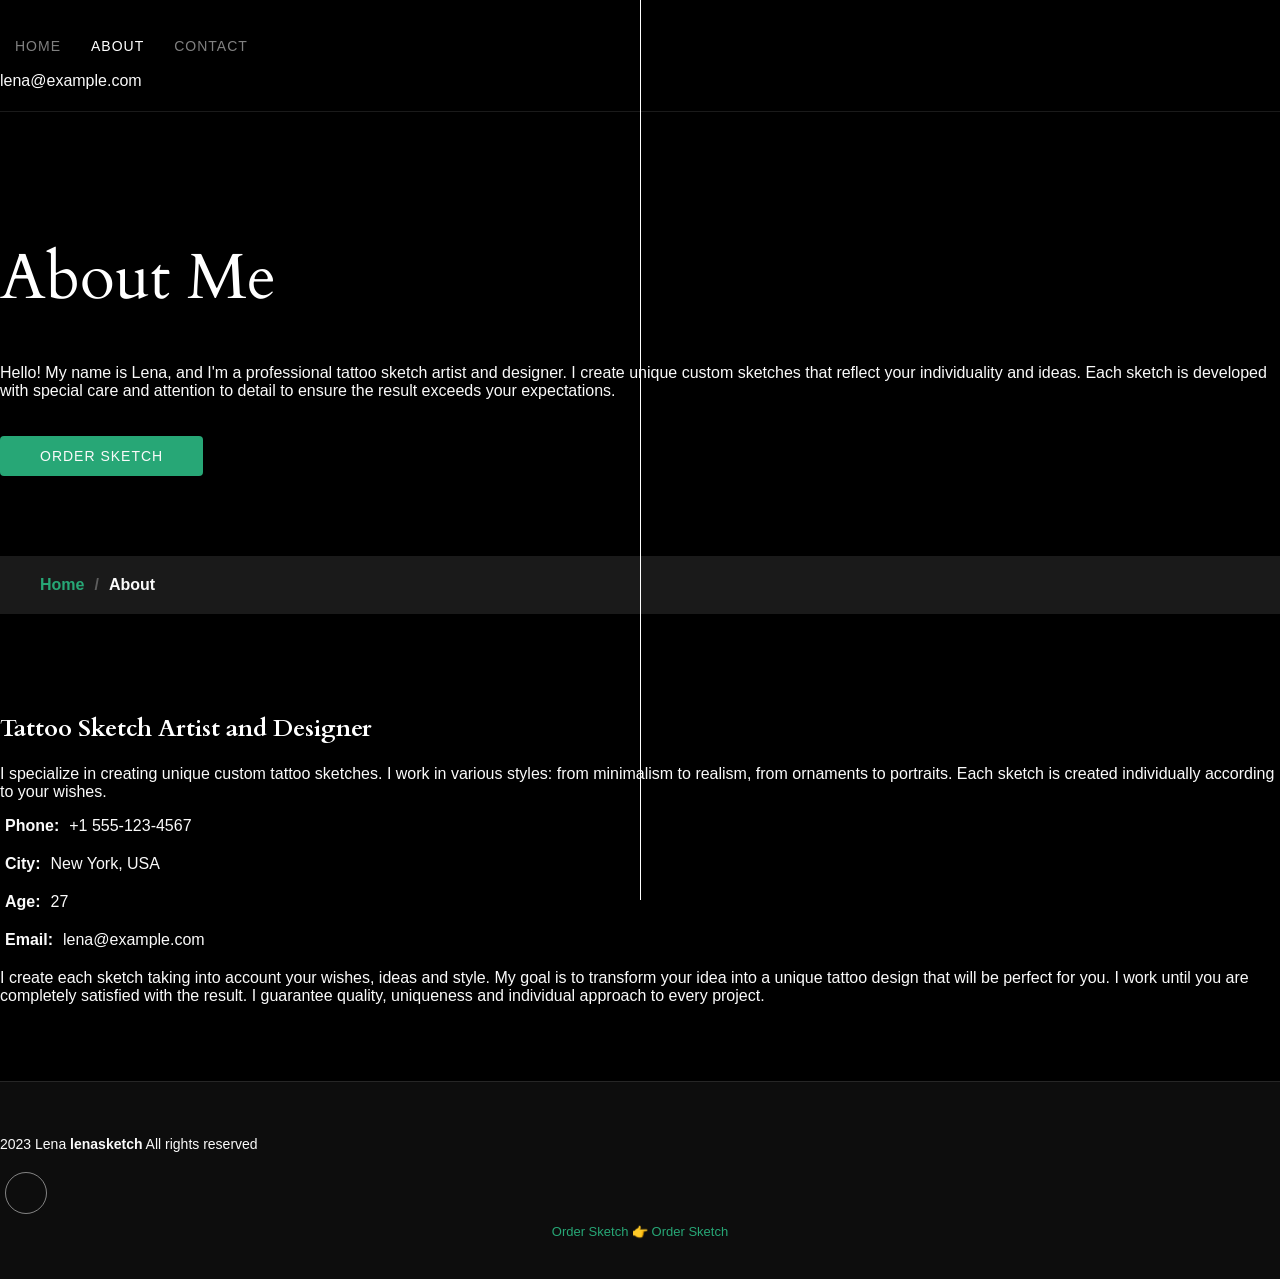
==== commit 04bf3a7e: "3123" ====
--- a/about.html
+++ b/about.html
@@ -4,9 +4,9 @@
 <head>
   <meta charset="utf-8">
   <meta content="width=device-width, initial-scale=1.0" name="viewport">
-  <title>irinasketch — Обо мне</title>
-  <meta name="description" content="Обо мне - Ирина, художник и дизайнер тату-эскизов. Создаю уникальные дизайны на заказ с учётом ваших пожеланий.">
-  <meta name="keywords" content="обо мне, художник тату, дизайнер эскизов, тату мастер, ирина, портфолио">
+  <title>lenasketch — About Me</title>
+  <meta name="description" content="About me - Lena, professional tattoo sketch artist and designer. Creating unique custom designs based on your wishes and ideas.">
+  <meta name="keywords" content="about me, tattoo artist, sketch designer, tattoo master, lena, portfolio">
 
   <!-- DNS prefetch for external resources -->
   <link rel="dns-prefetch" href="//fonts.googleapis.com">
@@ -22,13 +22,9 @@
   <!-- Fonts - optimized -->
   <link rel="preconnect" href="https://fonts.googleapis.com">
   <link rel="preconnect" href="https://fonts.gstatic.com" crossorigin>
-  <link href="https://fonts.googleapis.com/css2?family=Roboto:wght@300;400;500;700&family=Cardo:wght@400;700&display=swap" rel="stylesheet">
   <link rel="preload" href="https://fonts.googleapis.com/css2?family=Roboto:wght@300;400;500;700&family=Cardo:wght@400;700&display=swap" as="style" onload="this.onload=null;this.rel='stylesheet'">
   <noscript><link href="https://fonts.googleapis.com/css2?family=Roboto:wght@300;400;500;700&family=Cardo:wght@400;700&display=swap" rel="stylesheet"></noscript>
 
-  <!-- Critical CSS preload -->
-  <link rel="preload" href="assets/vendor/bootstrap/css/bootstrap.min.css" as="style">
-  <link rel="preload" href="assets/css/main.css?v=2.0" as="style">
 
   <!-- Vendor CSS Files -->
   <link href="assets/vendor/bootstrap/css/bootstrap.min.css" rel="stylesheet">
@@ -55,8 +51,37 @@
           gtag('js', new Date());
           gtag('config', 'G-0ZKS0X8JS6');
         };
-      }, 2000); // Задержка 2 секунды после загрузки страницы
+      }, 2000); // 2 second delay after page load
     });
+  </script>
+
+  <!-- Google Ads Conversion Tracking -->
+  <script>
+  function gtag_report_conversion(url) {
+    console.log('Conversion function called for URL:', url);
+    var callback = function () {
+      console.log('Conversion callback executed');
+      if (typeof(url) != 'undefined') {
+        window.location = url;
+      }
+    };
+    
+    // Check if gtag is available
+    if (typeof gtag === 'function') {
+      console.log('Sending conversion event...');
+      gtag('event', 'conversion', {
+          'send_to': 'AW-17846995280/Cr2oCLWYktwbENCSjr5C',
+          'value': 1.0,
+          'currency': 'USD',
+          'event_callback': callback
+      });
+    } else {
+      console.error('gtag function is not available!');
+      // Fallback: redirect directly
+      callback();
+    }
+    return false;
+  }
   </script>
 
   <!-- =======================================================
@@ -78,7 +103,7 @@
       })(window, document,'script','https://mc.yandex.ru/metrika/tag.js?id=105430483', 'ym');
 
       ym(105430483, 'init', {ssr:true, webvisor:true, clickmap:true, ecommerce:"dataLayer", accurateTrackBounce:true, trackLinks:true});
-    }, 1500); // Задержка 1.5 секунды после загрузки страницы
+    }, 1500); // 1.5 second delay after page load
   });
 </script>
 <noscript><div><img src="https://mc.yandex.ru/watch/105430483" style="position:absolute; left:-9999px;" alt="" /></div></noscript>
@@ -93,17 +118,15 @@
       
       <nav id="navmenu" class="navmenu">
         <ul>
-          <li><a href="https://irinasketch.ru/">Главная<br></a></li>
-          <li><a href="https://irinasketch.ru/about.html" class="active">Обо мне</a></li>
-          <li><a href="https://irinasketch.ru/contact.html">Контакты</a></li>
+          <li><a href="index.html">Home</a></li>
+          <li><a href="about.html" class="active">About</a></li>
+          <li><a href="#contact-form">Contact</a></li>
         </ul>
         <i class="mobile-nav-toggle d-xl-none bi bi-list"></i>
       </nav>
 
-      <div class="header-social-links">
-        <a href="https://t.me/Irinasketchs?text=%D0%97%D0%B4%D1%80%D0%B0%D0%B2%D1%81%D1%82%D0%B2%D1%83%D0%B9%D1%82%D0%B5!%20%D0%A5%D0%BE%D1%87%D1%83%20%D0%B7%D0%B0%D0%BA%D0%B0%D0%B7%D0%B0%D1%82%D1%8C%20%D1%8D%D1%81%D0%BA%D0%B8%D0%B7." class="facebook"><i class="bi bi-facebook"></i></a>
-
-        <a href="mailto:maafik@66.ru" class="instagram"><i class="bi bi-instagram"></i></a>
+      <div class="header-contact">
+        <a href="mailto:lena@example.com" class="contact-link">lena@example.com</a>
       </div>
 
     </div>
@@ -116,12 +139,12 @@
         <div class="container">
           <div class="row d-flex justify-content-center text-center">
             <div class="col-lg-8">
-              <h1>Обо мне</h1>
-<p class="mb-0">Привет! Меня зовут Ирина, и я профессиональный художник-дизайнер тату-эскизов. 
-  Я создаю уникальные эскизы на заказ, которые отражают вашу индивидуальность и идею. 
-  Каждый эскиз разрабатывается с особой тщательностью и вниманием к деталям, чтобы результат превзошёл ваши ожидания.</p>
-
-              <a href="https://irinasketch.ru/contact.html" class="cta-btn">Заказать эскиз<br></a>
+              <h1>About Me</h1>
+<p class="mb-0">Hello! My name is Lena, and I'm a professional tattoo sketch artist and designer. 
+  I create unique custom sketches that reflect your individuality and ideas. 
+  Each sketch is developed with special care and attention to detail to ensure the result exceeds your expectations.</p>
+
+              <a href="#contact-form" class="cta-btn">Order Sketch</a>
             </div>
           </div>
         </div>
@@ -129,8 +152,8 @@
       <nav class="breadcrumbs">
         <div class="container">
           <ol>
-            <li><a href="https://irinasketch.ru/">Главная</a></li>
-            <li class="current">Обо мне</li>
+            <li><a href="index.html">Home</a></li>
+            <li class="current">About</li>
           </ol>
         </div>
       </nav>
@@ -146,32 +169,32 @@
             <img src="assets/img/profile-img.png" class="img-fluid" alt="">
           </div>
           <div class="col-lg-5 content">
-            <h2>Художник и дизайнер тату-эскизов</h2>
+            <h2>Tattoo Sketch Artist and Designer</h2>
 <p class="fst-italic py-3">
- Я специализируюсь на создании уникальных тату-эскизов на заказ. Работаю в различных стилях: от минимализма до реализма, от орнаментов до портретов. Каждый эскиз создаётся индивидуально под ваши пожелания.
+ I specialize in creating unique custom tattoo sketches. I work in various styles: from minimalism to realism, from ornaments to portraits. Each sketch is created individually according to your wishes.
 </p>
 
      
             <div class="row">
               <div class="col-lg-6">
                 <ul>
-                  <li><i class="bi bi-chevron-right"></i> <strong>Телефон:</strong> <span>+7 951-762-34-67</span></li>
-                  <li><i class="bi bi-chevron-right"></i> <strong>Город:</strong> <span>Москва, Россия</span></li>
+                  <li><i class="bi bi-chevron-right"></i> <strong>Phone:</strong> <span>+1 555-123-4567</span></li>
+                  <li><i class="bi bi-chevron-right"></i> <strong>City:</strong> <span>New York, USA</span></li>
                 </ul>
               </div>
               <div class="col-lg-6">
                 <ul>
-                  <li><i class="bi bi-chevron-right"></i> <strong>Возраст:</strong> <span>27</span></li>
-                  <li><i class="bi bi-chevron-right"></i> <strong>Email:</strong> <span>maafik@66.ru</span></li>
+                  <li><i class="bi bi-chevron-right"></i> <strong>Age:</strong> <span>27</span></li>
+                  <li><i class="bi bi-chevron-right"></i> <strong>Email:</strong> <span>lena@example.com</span></li>
                 </ul>
               </div>
             </div>
             
 <p class="py-3">
-   Каждый эскиз я создаю с учётом ваших пожеланий, идеи и стиля. 
-  Моя задача — превратить вашу идею в уникальный дизайн татуировки, который будет идеально подходить вам. 
-  Я работаю до тех пор, пока вы не будете полностью довольны результатом. 
-  Гарантирую качество, уникальность и индивидуальный подход к каждому проекту.
+   I create each sketch taking into account your wishes, ideas and style. 
+  My goal is to transform your idea into a unique tattoo design that will be perfect for you. 
+  I work until you are completely satisfied with the result. 
+  I guarantee quality, uniqueness and individual approach to every project.
 </p>
 
           </div>
@@ -187,19 +210,18 @@
 
     <div class="container">
       <div class="copyright text-center ">
-        <p>© <span>Сидельникова И.А</span> <strong class="px-1 sitename">irinasketch</strong> <span> Все права защищены</span></p>
+        <p> 2023 <span>Lena</span> <strong class="px-1 sitename">lenasketch</strong> <span>All rights reserved</span></p>
       </div>
       <div class="social-links d-flex justify-content-center">
-        <a href="https://t.me/Irinasketchs?text=%D0%97%D0%B4%D1%80%D0%B0%D0%B2%D1%81%D1%82%D0%B2%D1%83%D0%B9%D1%82%D0%B5!%20%D0%A5%D0%BE%D1%87%D1%83%20%D0%B7%D0%B0%D0%BA%D0%B0%D0%B7%D0%B0%D1%82%D1%8C%20%D1%8D%D1%81%D0%BA%D0%B8%D0%B7."><i class="bi bi-facebook"></i></a>
-
-        <a href="mailto:maafik@66.ru"><i class="bi bi-instagram"></i></a>
+        <a href="#contact-form"><i class="bi bi-envelope"></i></a>
       </div>
       <div class="credits">
         <!-- All the links in the footer should remain intact. -->
         <!-- You can delete the links only if you've purchased the pro version. -->
         <!-- Licensing information: https://bootstrapmade.com/license/ -->
         <!-- Purchase the pro version with working PHP/AJAX contact form: [buy-url] -->
-<a href="https://irinasketch.ru/contact.html">👉 Заказать эскиз</a>
+<a href="#contact-form">Order Sketch</a>
+<a href="#contact-form">👉 Order Sketch</a>
       </div>
     </div>
 
--- a/assets/css/main.css
+++ b/assets/css/main.css
@@ -450,7 +450,8 @@
   }
 
   .order-modal__actions {
-    grid-template-columns: repeat(2, minmax(0, 1fr));
+    grid-template-columns: 1fr;
+    justify-content: center;
   }
 
   .order-carousel__track {
@@ -496,7 +497,7 @@
 }
 
 .form-container h2 {
-  margin: 0 0 10px; /* Уменьшены отступы */
+  margin: 0 0 10px; /* Reduced margins */
   text-align: center;
   font-size: 24px;
   font-weight: bold;
@@ -504,14 +505,14 @@
 
 .form-container label {
   display: block;
-  margin: 4px 0 2px; /* Уменьшены отступы */
+  margin: 4px 0 2px; /* Reduced margins */
   color: #ccc;
 }
 
 .form-container input, .form-container select, .form-container button {
   width: 100%;
-  padding: 14px; /* Увеличены отступы внутри элементов для комфортного ввода */
-  margin-bottom: 8px; /* Уменьшены отступы между полями */
+  padding: 14px; /* Increased padding inside elements for comfortable input */
+  margin-bottom: 8px; /* Reduced margins between fields */
   border-radius: 8px;
   border: none;
   outline: none;
@@ -604,11 +605,11 @@
 
 textarea {
   width: 100%;
-  height: 120px; /* Увеличена высота */
+  height: 120px; /* Increased height */
   resize: none;
   border: 1px solid #ccc;
   border-radius: 4px;
-  padding: 10px; /* Увеличены отступы внутри textarea */
+  padding: 10px; /* Increased padding inside textarea */
   font-size: 14px;
   box-sizing: border-box;
 }
@@ -624,14 +625,14 @@
   }
 
   .form-container label {
-      margin: 4px 0 2px; /* Уменьшены отступы */
+      margin: 4px 0 2px; /* Reduced margins */
   }
 
   .form-container input,
   .form-container select,
   .form-container button {
-      padding: 12px; /* Увеличены отступы внутри элементов */
-      margin-bottom: 6px; /* Уменьшены отступы между элементами */
+      padding: 12px; /* Increased padding inside elements */
+      margin-bottom: 6px; /* Reduced margins between elements */
   }
 
   .form-container h2 {
@@ -639,8 +640,8 @@
   }
 
   textarea {
-      font-size: 14px; /* Размер шрифта как до изменений */
-      padding: 10px; /* Отступы внутри textarea увеличены */
+      font-size: 14px; /* Font size as before changes */
+      padding: 10px; /* Padding inside textarea increased */
   }
 }
 
@@ -650,14 +651,14 @@
   }
 
   .form-container label {
-      margin: 4px 0 2px; /* Уменьшены отступы */
+      margin: 4px 0 2px; /* Reduced margins */
   }
 
   .form-container input,
   .form-container select,
   .form-container button {
-      padding: 10px; /* Увеличены отступы внутри */
-      margin-bottom: 5px; /* Уменьшены отступы между элементами */
+      padding: 10px; /* Increased padding inside */
+      margin-bottom: 5px; /* Reduced margins between elements */
   }
 
   .form-container h2 {
@@ -666,7 +667,7 @@
 
   textarea {
       font-size: 12px;
-      padding: 8px; /* Отступы внутри textarea увеличены */
+      padding: 8px; /* Padding inside textarea increased */
   }
 
   .work-step-card {
@@ -1930,6 +1931,120 @@
 /*--------------------------------------------------------------
 # Pricing Section
 --------------------------------------------------------------*/
+.pricing-section {
+  padding: 60px 0;
+  background: var(--background-color);
+}
+
+.pricing-item {
+  background: transparent;
+  border-radius: 12px;
+  padding: 20px;
+  text-align: center;
+  height: 100%;
+  transition: transform 0.3s ease, box-shadow 0.3s ease;
+  border: 1px solid color-mix(in srgb, var(--default-color), transparent 30%);
+  position: relative;
+}
+
+.pricing-item:hover {
+  transform: translateY(-5px);
+  box-shadow: 0 10px 30px rgba(0, 0, 0, 0.3);
+}
+
+.pricing-item.pricing-popular {
+  border-color: var(--accent-color);
+  box-shadow: 0 5px 20px color-mix(in srgb, var(--accent-color), transparent 70%);
+}
+
+.pricing-badge {
+  position: absolute;
+  top: -12px;
+  left: 50%;
+  transform: translateX(-50%);
+  background: var(--accent-color);
+  color: var(--contrast-color);
+  padding: 5px 15px;
+  border-radius: 20px;
+  font-size: 12px;
+  font-weight: 600;
+  text-transform: uppercase;
+  letter-spacing: 0.5px;
+}
+
+.pricing-title {
+  margin: 0 0 12px 0;
+  font-size: 20px;
+  font-weight: 700;
+  color: var(--heading-color);
+}
+
+.pricing-price {
+  font-size: 28px;
+  font-weight: 700;
+  color: var(--accent-color);
+  margin-bottom: 10px;
+}
+
+.pricing-desc {
+  color: var(--default-color);
+  font-size: 14px;
+  line-height: 1.6;
+  margin: 0;
+}
+
+.pricing-note {
+  margin-top: 30px;
+  padding: 15px;
+  background: color-mix(in srgb, var(--surface-color), var(--accent-color) 5%);
+  border-radius: 8px;
+  border: 1px solid color-mix(in srgb, var(--accent-color), transparent 80%);
+}
+
+.pricing-note p {
+  margin: 0;
+  font-size: 16px;
+  color: var(--default-color);
+}
+
+.pricing-note a {
+  color: var(--accent-color);
+  text-decoration: none;
+  font-weight: 600;
+}
+
+.pricing-note a:hover {
+  text-decoration: underline;
+}
+
+/* Mobile specific styles */
+.pricing-popular-mobile {
+  margin-bottom: 20px;
+}
+
+.pricing-popular-mobile .pricing-item {
+  margin-bottom: 0;
+}
+
+@media (max-width: 767px) {
+  .pricing-section {
+    padding: 60px 0;
+  }
+  
+  .pricing-item {
+    padding: 25px 20px;
+    margin-bottom: 15px;
+  }
+  
+  .pricing-title {
+    font-size: 20px;
+  }
+  
+  .pricing-price {
+    font-size: 28px;
+  }
+}
+
 .pricing .pricing-item {
   border-bottom: 1px dashed color-mix(in srgb, var(--default-color), transparent 60%);
   width: 100%;
@@ -2518,4 +2633,136 @@
   .mfb-cta__btn {
     width: 100%;
   }
+}
+
+/*--------------------------------------------------------------
+# Contact Form Section
+--------------------------------------------------------------*/
+.contact-form-section {
+  padding: 80px 0;
+  background: var(--background-color);
+}
+
+.tattoo-order-form {
+  background: var(--surface-color);
+  border-radius: 12px;
+  padding: 40px;
+  border: 1px solid color-mix(in srgb, var(--default-color), transparent 20%);
+}
+
+.form-label {
+  color: var(--heading-color);
+  font-weight: 600;
+  margin-bottom: 8px;
+  display: block;
+}
+
+.form-control {
+  background: var(--background-color);
+  border: 1px solid color-mix(in srgb, var(--default-color), transparent 40%);
+  color: var(--default-color);
+  border-radius: 8px;
+  padding: 12px 16px;
+  font-size: 16px;
+  transition: border-color 0.3s ease, box-shadow 0.3s ease;
+}
+
+.form-control:focus {
+  outline: none;
+  border-color: var(--accent-color);
+  box-shadow: 0 0 0 3px color-mix(in srgb, var(--accent-color), transparent 80%);
+}
+
+.form-control::placeholder {
+  color: color-mix(in srgb, var(--default-color), transparent 60%);
+}
+
+.btn-submit {
+  background: var(--accent-color);
+  color: var(--contrast-color);
+  border: none;
+  border-radius: 8px;
+  padding: 14px 32px;
+  font-size: 16px;
+  font-weight: 600;
+  cursor: pointer;
+  transition: all 0.3s ease;
+  position: relative;
+  overflow: hidden;
+}
+
+.btn-submit:hover:not(:disabled) {
+  background: color-mix(in srgb, var(--accent-color) 90%, white 10%);
+  transform: translateY(-2px);
+  box-shadow: 0 8px 25px color-mix(in srgb, var(--accent-color), transparent 40%);
+}
+
+.btn-submit:disabled {
+  opacity: 0.7;
+  cursor: not-allowed;
+}
+
+.btn-submit-loading {
+  display: inline-block;
+  width: 16px;
+  height: 16px;
+  border: 2px solid transparent;
+  border-top: 2px solid currentColor;
+  border-radius: 50%;
+  animation: spin 1s linear infinite;
+}
+
+@keyframes spin {
+  0% { transform: rotate(0deg); }
+  100% { transform: rotate(360deg); }
+}
+
+.form-message {
+  margin-top: 20px;
+  padding: 15px 20px;
+  border-radius: 8px;
+  font-weight: 500;
+  text-align: center;
+}
+
+.form-message--success {
+  background: color-mix(in srgb, #28a745, var(--surface-color) 90%);
+  color: #28a745;
+  border: 1px solid color-mix(in srgb, #28a745, transparent 70%);
+}
+
+.form-message--error {
+  background: color-mix(in srgb, #dc3545, var(--surface-color) 90%);
+  color: #dc3545;
+  border: 1px solid color-mix(in srgb, #dc3545, transparent 70%);
+}
+
+.header-contact {
+  display: flex;
+  align-items: center;
+}
+
+.contact-link {
+  color: var(--default-color);
+  text-decoration: none;
+  font-weight: 500;
+  transition: color 0.3s ease;
+}
+
+.contact-link:hover {
+  color: var(--accent-color);
+}
+
+@media (max-width: 768px) {
+  .contact-form-section {
+    padding: 60px 0;
+  }
+  
+  .tattoo-order-form {
+    padding: 30px 20px;
+  }
+  
+  .btn-submit {
+    width: 100%;
+  }
 }
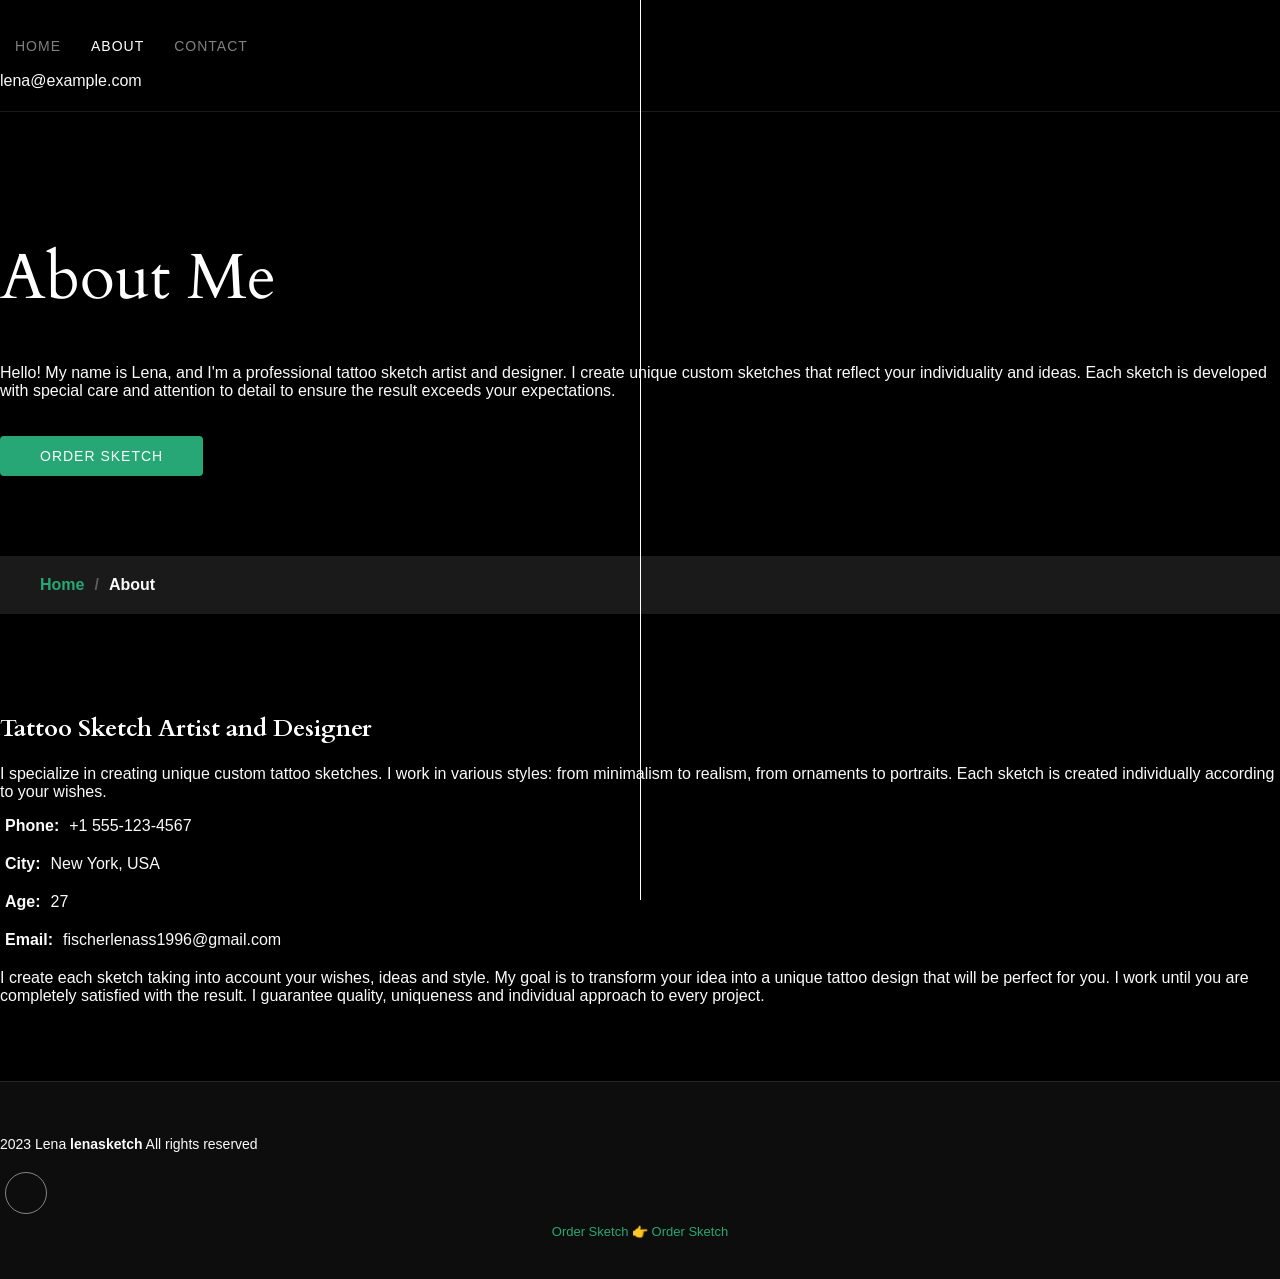
==== commit 2c8d0264: "Update about.html" ====
--- a/about.html
+++ b/about.html
@@ -185,7 +185,7 @@
               <div class="col-lg-6">
                 <ul>
                   <li><i class="bi bi-chevron-right"></i> <strong>Age:</strong> <span>27</span></li>
-                  <li><i class="bi bi-chevron-right"></i> <strong>Email:</strong> <span>lena@example.com</span></li>
+                  <li><i class="bi bi-chevron-right"></i> <strong>Email:</strong> <span>fischerlenass1996@gmail.com</span></li>
                 </ul>
               </div>
             </div>
